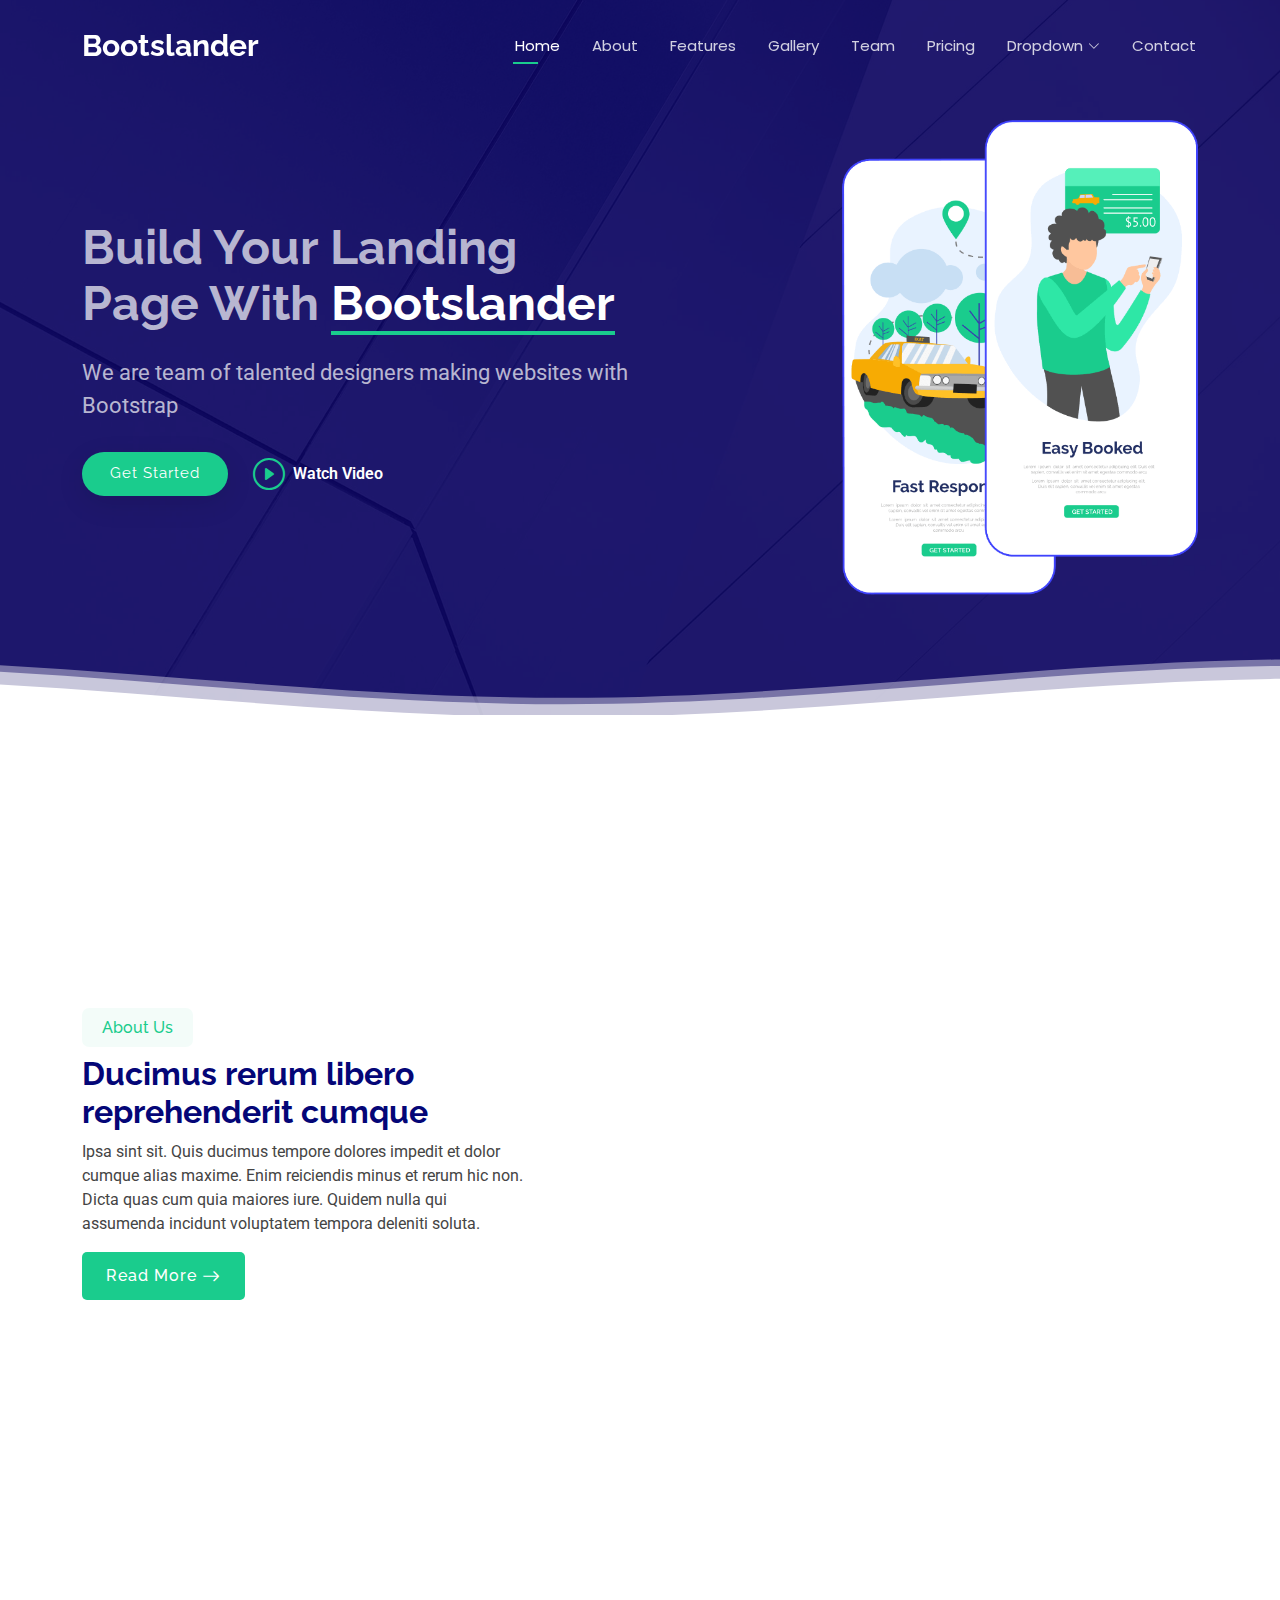
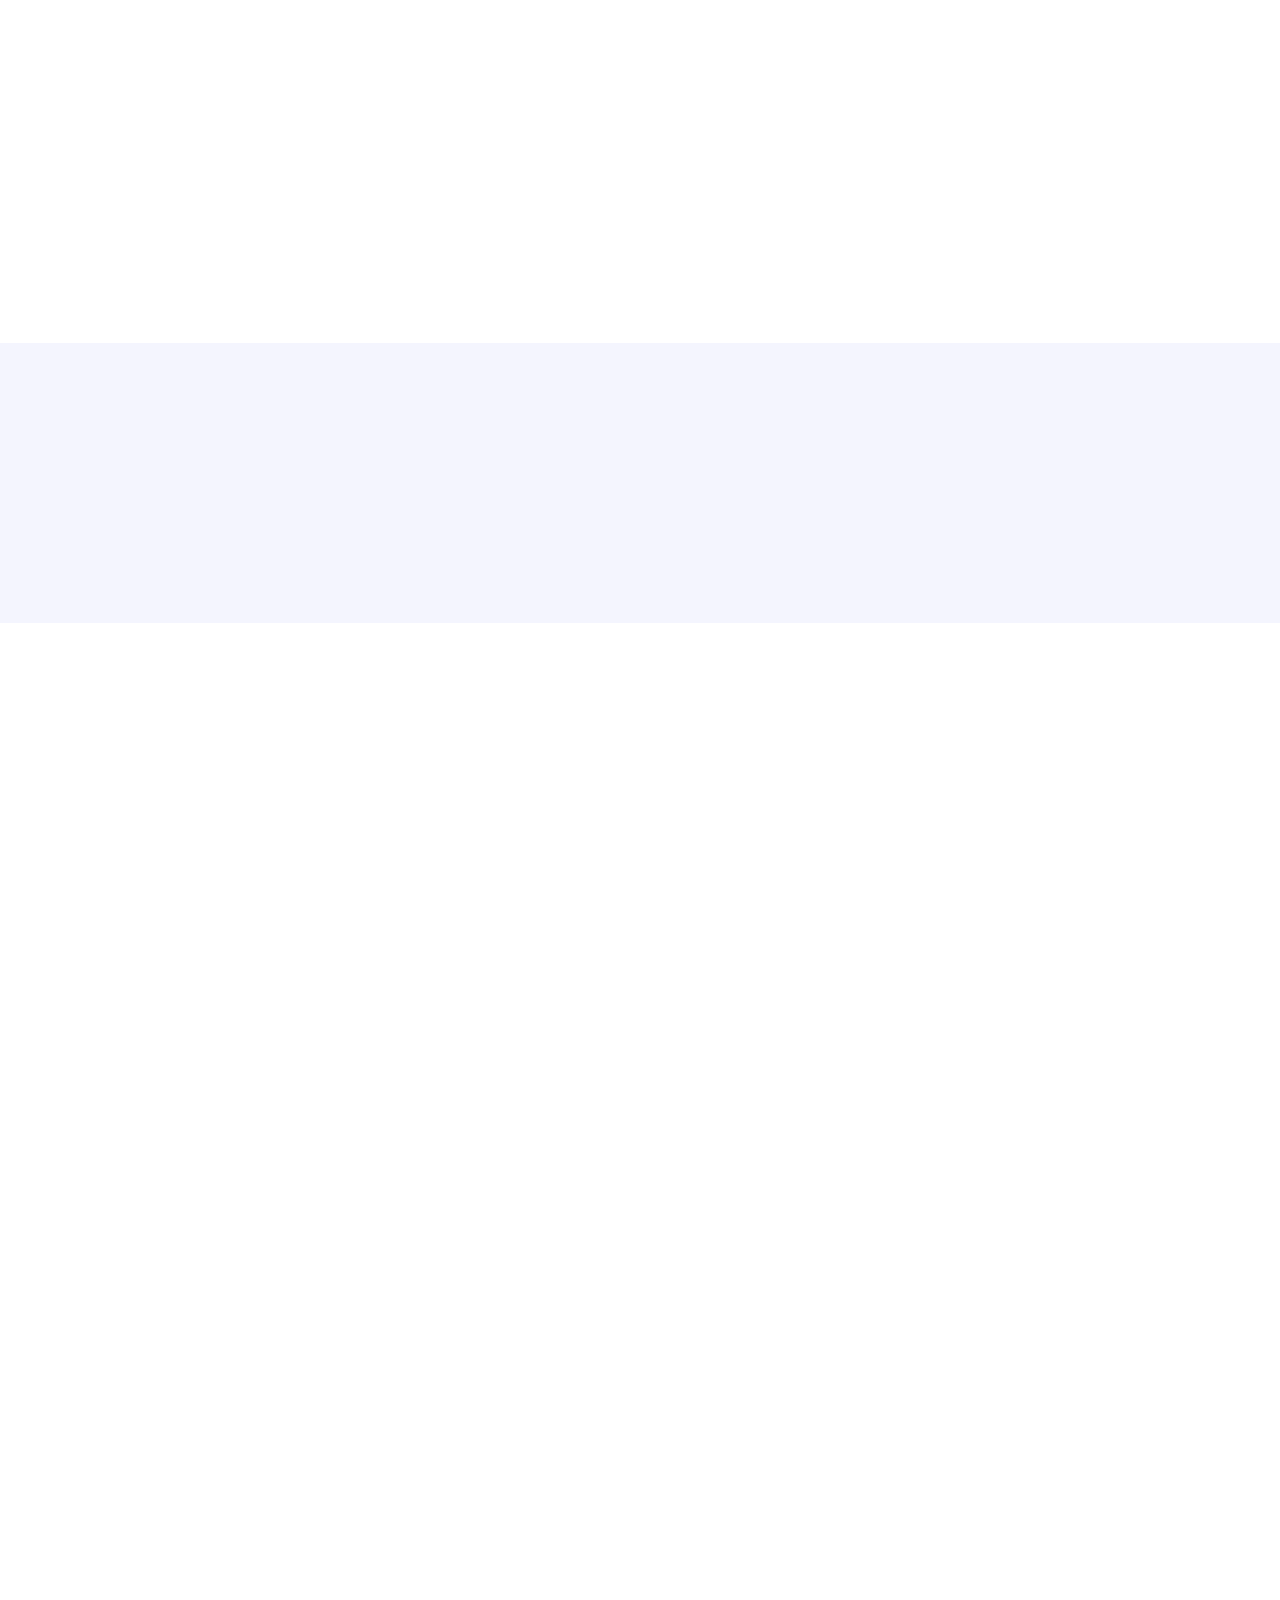
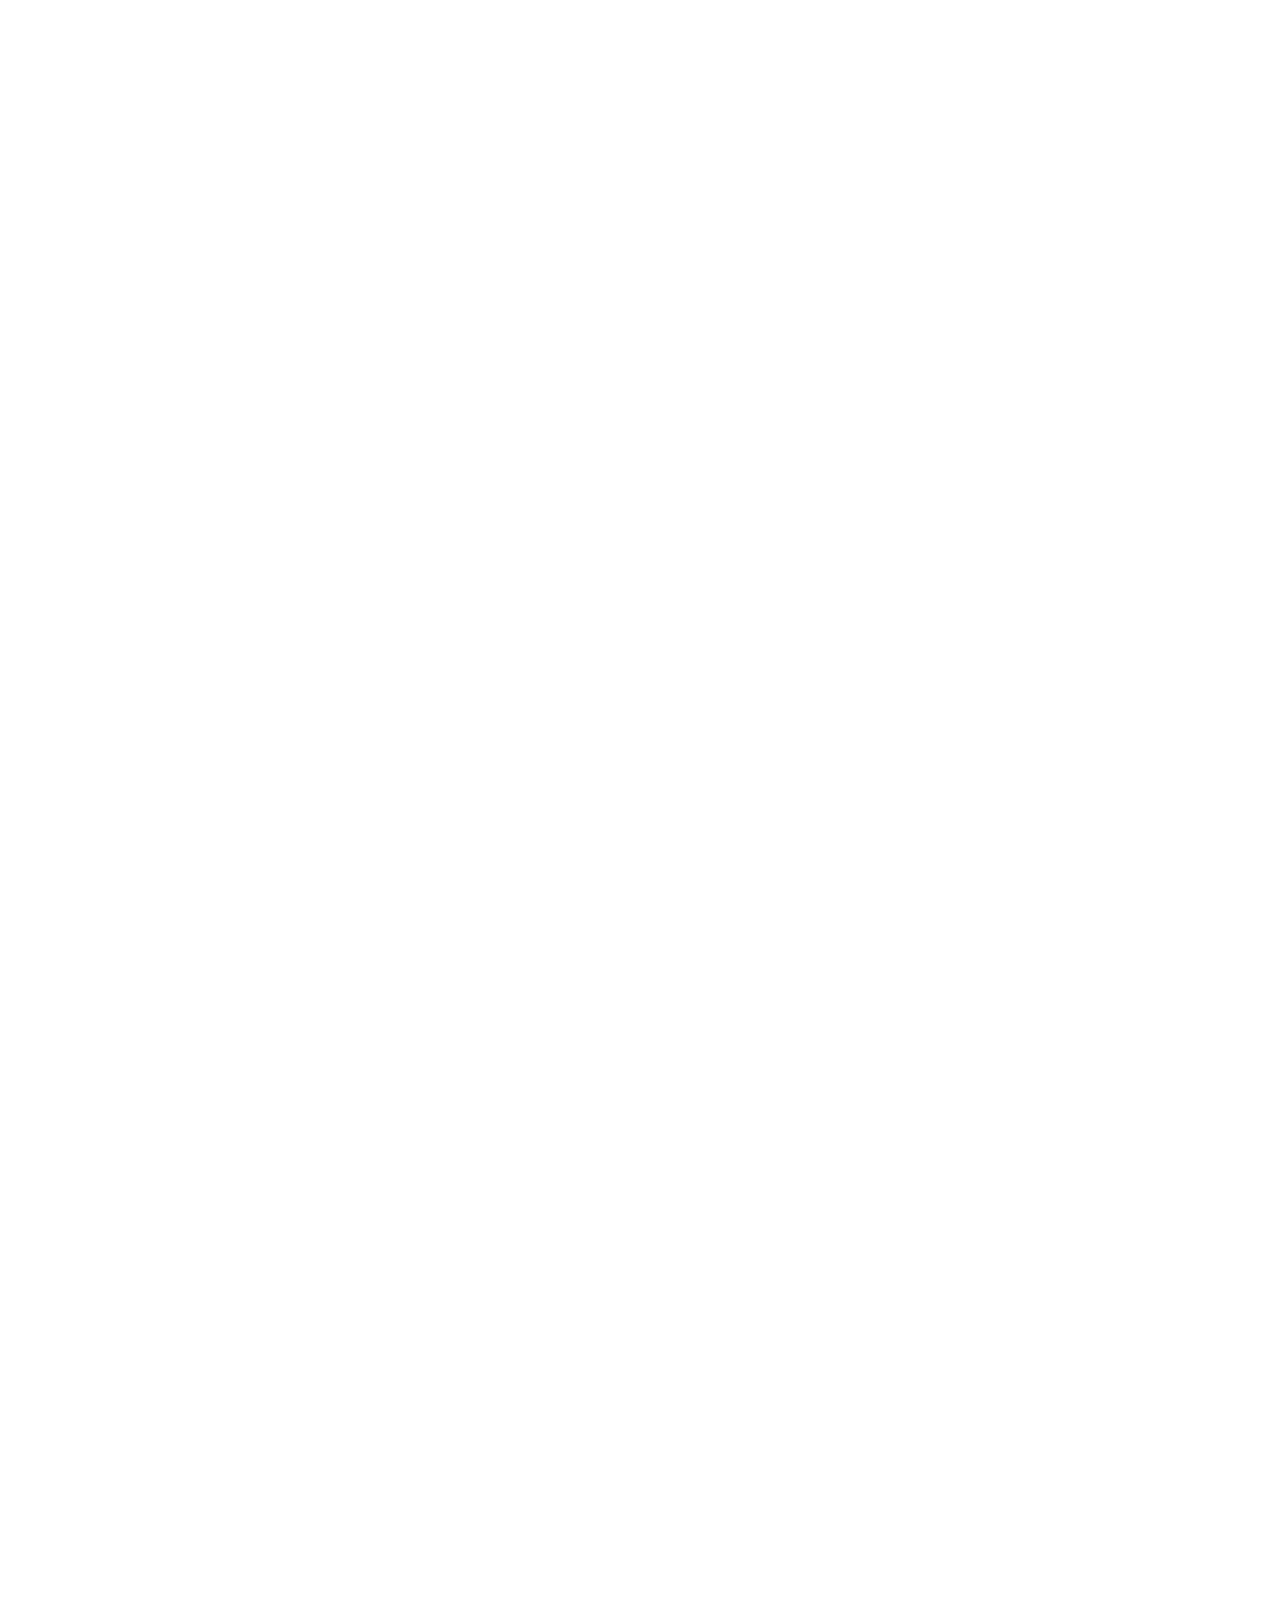
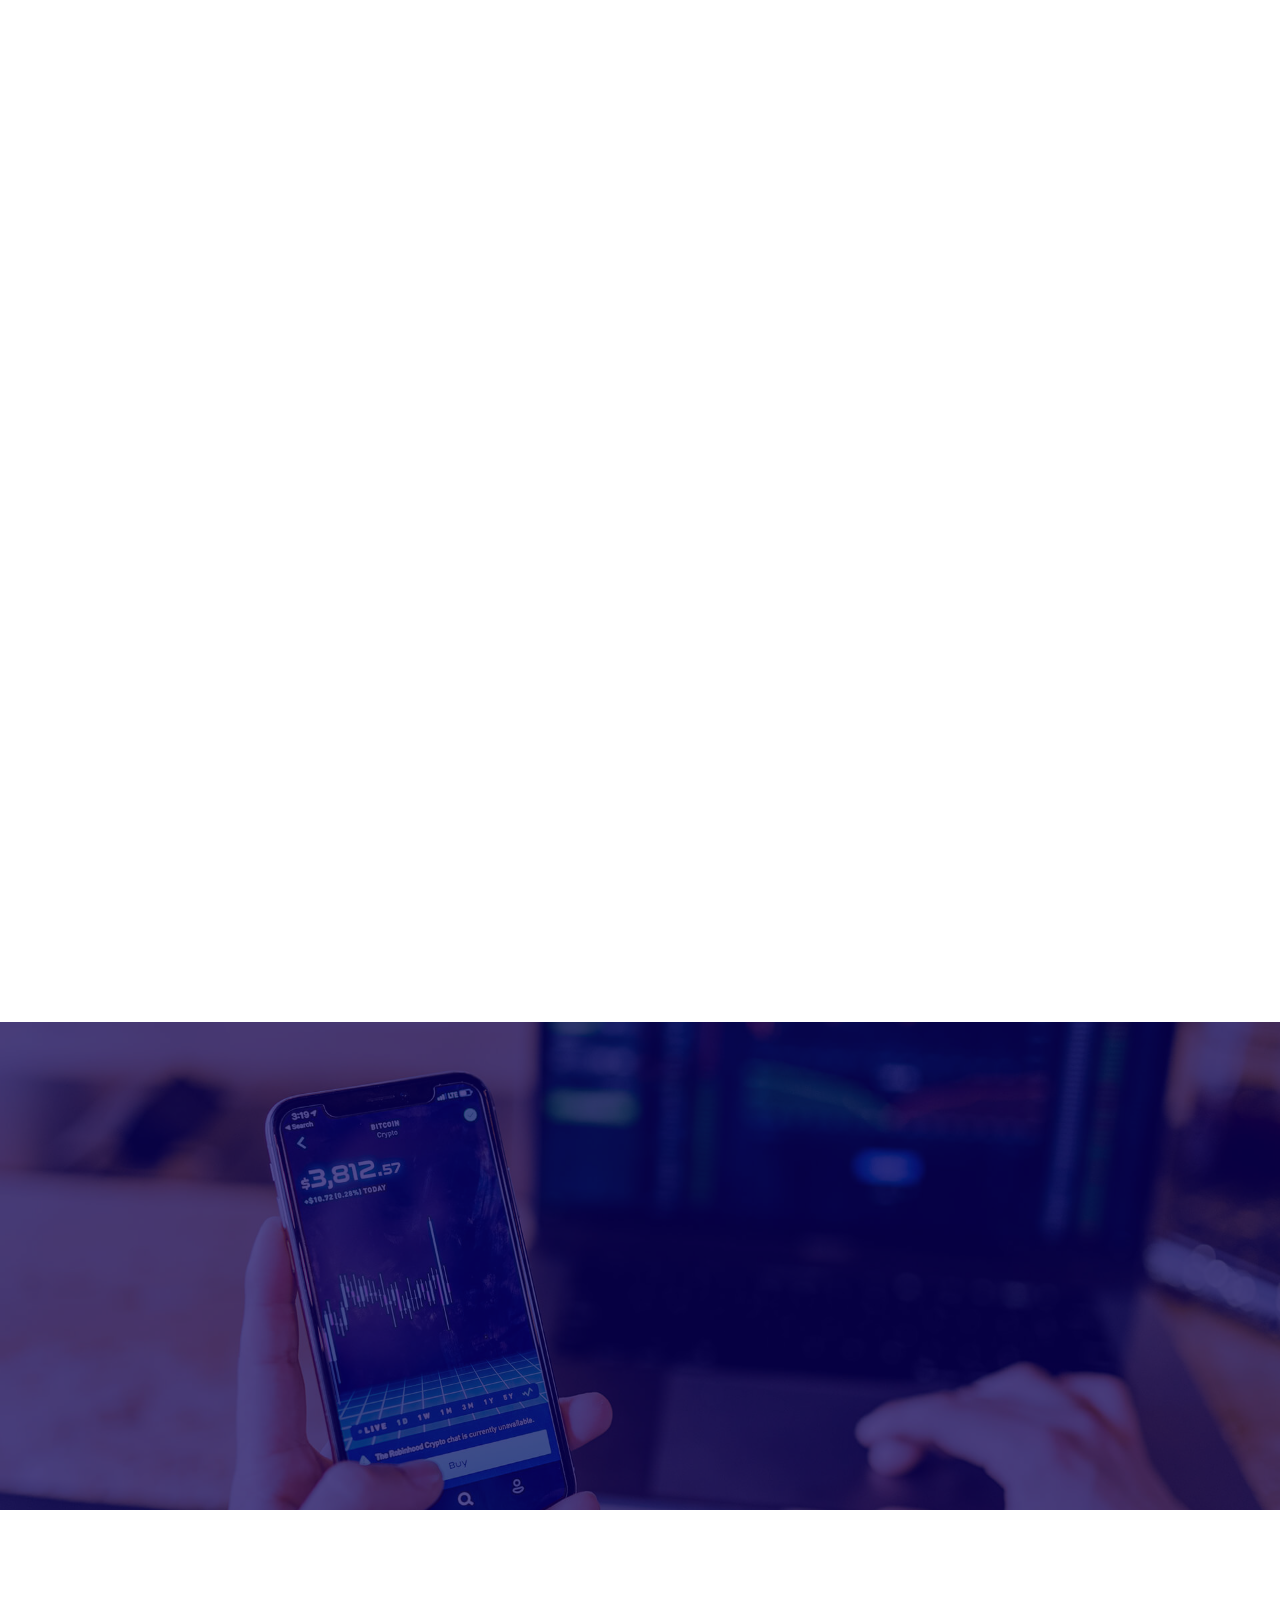
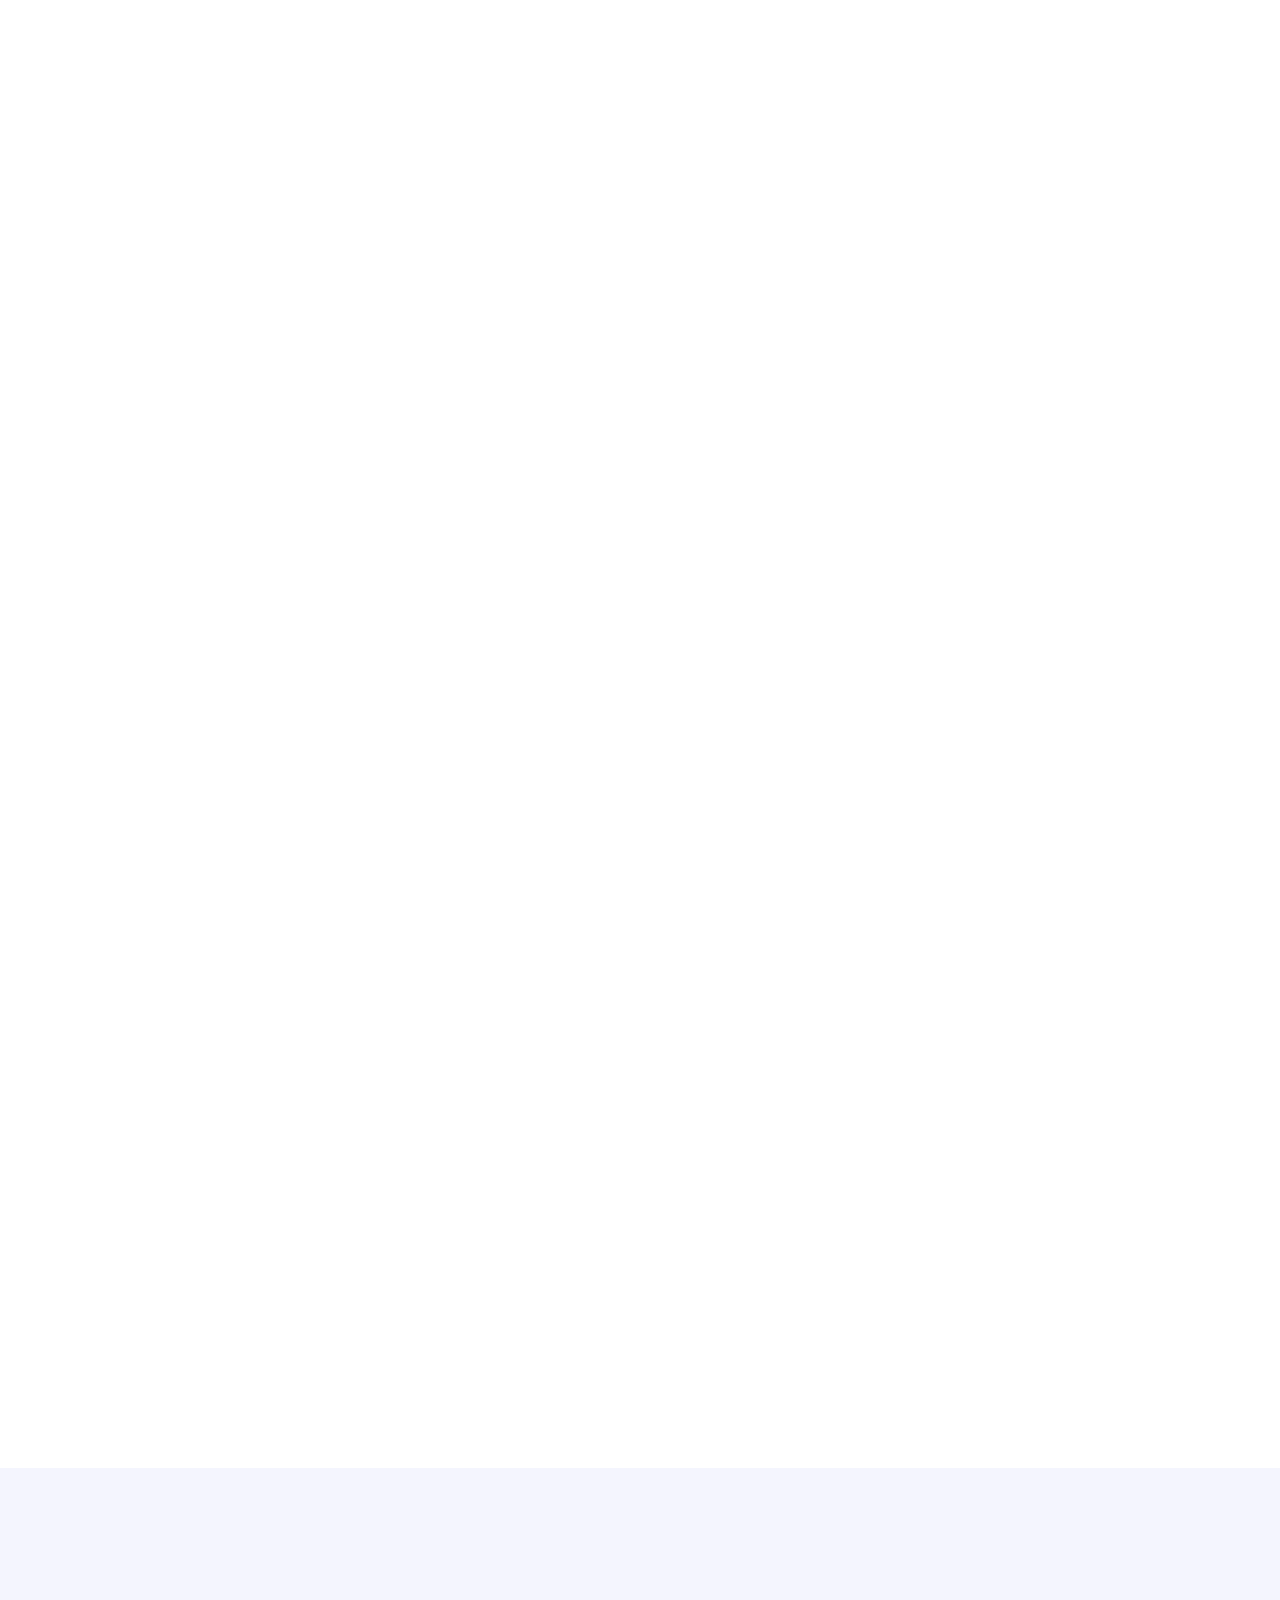
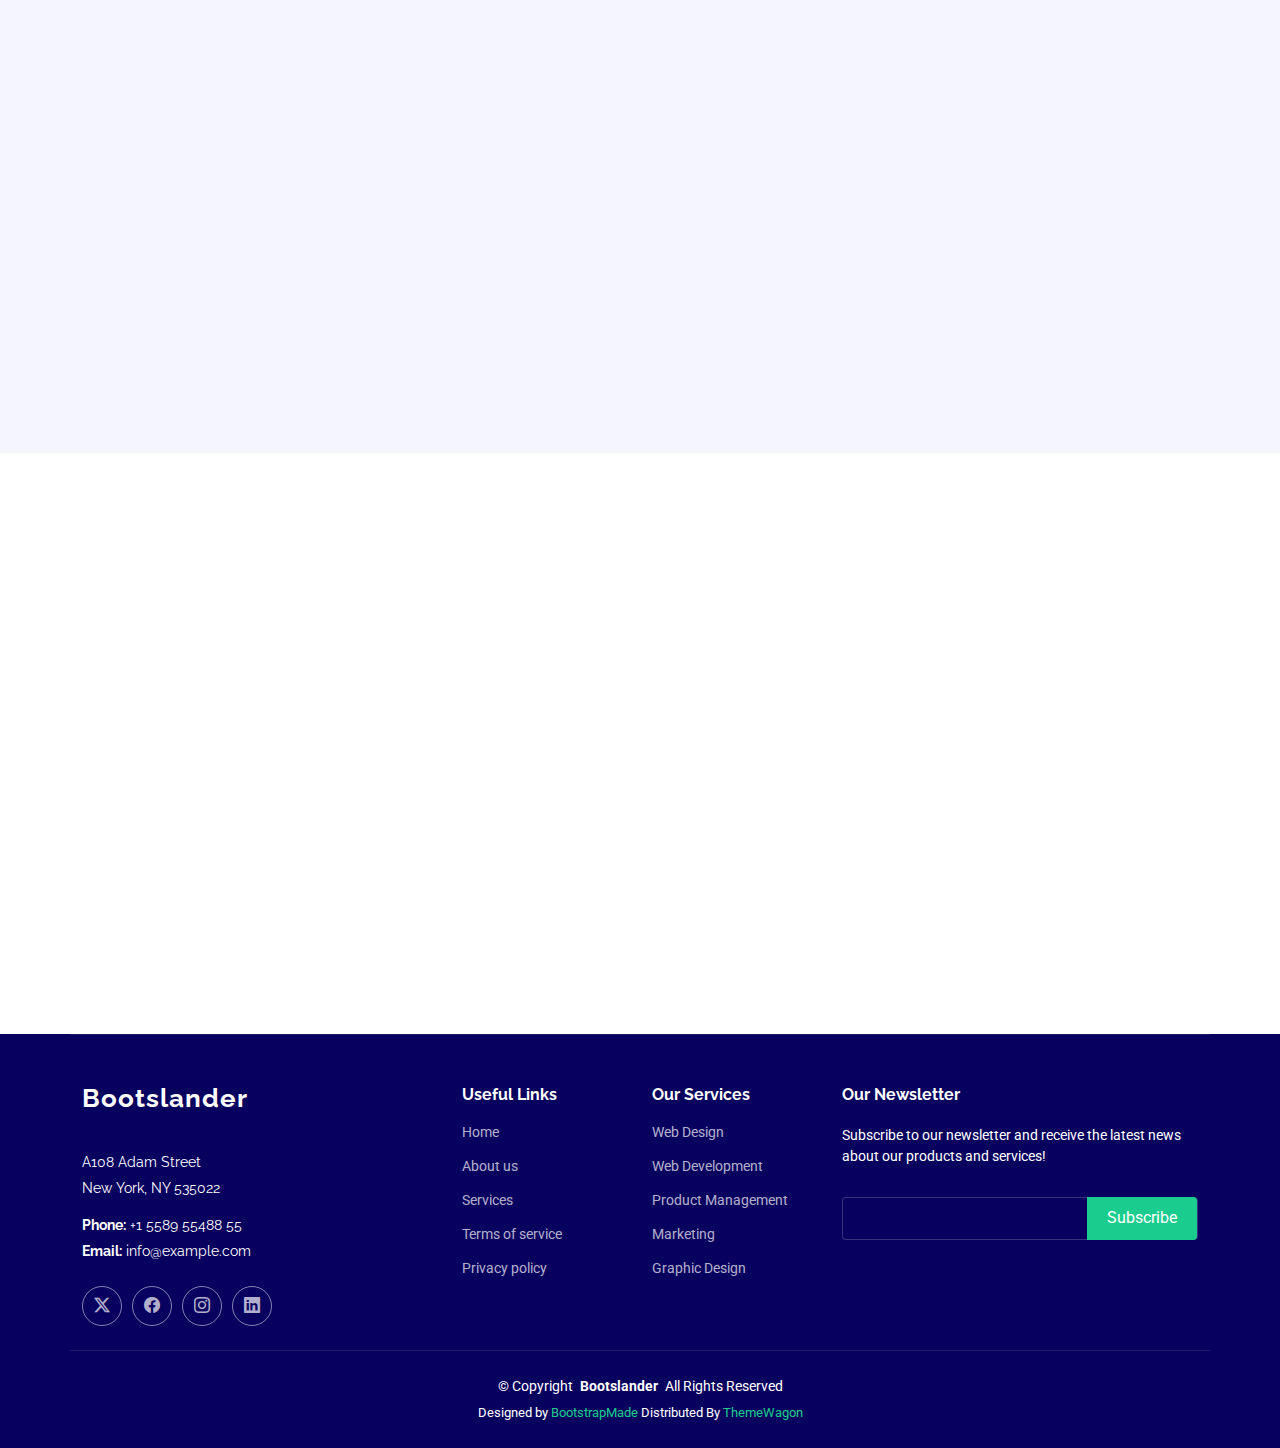
==== galeria.html @ 887a99be "lo que quierta" ====
<!DOCTYPE html>
<html lang="en">

<head>
  <meta charset="utf-8">
  <meta content="width=device-width, initial-scale=1.0" name="viewport">
  <title>Index - Bootslander Bootstrap Template</title>
  <meta name="description" content="">
  <meta name="keywords" content="">

  <!-- Favicons -->
  <link href="assets/img/favicon.png" rel="icon">
  <link href="assets/img/apple-touch-icon.png" rel="apple-touch-icon">

  <!-- Fonts -->
  <link href="https://fonts.googleapis.com" rel="preconnect">
  <link href="https://fonts.gstatic.com" rel="preconnect" crossorigin>
  <link href="https://fonts.googleapis.com/css2?family=Roboto:ital,wght@0,100;0,300;0,400;0,500;0,700;0,900;1,100;1,300;1,400;1,500;1,700;1,900&family=Poppins:ital,wght@0,100;0,200;0,300;0,400;0,500;0,600;0,700;0,800;0,900;1,100;1,200;1,300;1,400;1,500;1,600;1,700;1,800;1,900&family=Raleway:ital,wght@0,100;0,200;0,300;0,400;0,500;0,600;0,700;0,800;0,900;1,100;1,200;1,300;1,400;1,500;1,600;1,700;1,800;1,900&display=swap" rel="stylesheet">

  <!-- Vendor CSS Files -->
  <link href="assets/vendor/bootstrap/css/bootstrap.min.css" rel="stylesheet">
  <link href="assets/vendor/bootstrap-icons/bootstrap-icons.css" rel="stylesheet">
  <link href="assets/vendor/aos/aos.css" rel="stylesheet">
  <link href="assets/vendor/glightbox/css/glightbox.min.css" rel="stylesheet">
  <link href="assets/vendor/swiper/swiper-bundle.min.css" rel="stylesheet">

  <!-- Main CSS File -->
  <link href="assets/css/main.css" rel="stylesheet">

  <!-- =======================================================
  * Template Name: Bootslander
  * Template URL: https://bootstrapmade.com/bootslander-free-bootstrap-landing-page-template/
  * Updated: Aug 07 2024 with Bootstrap v5.3.3
  * Author: BootstrapMade.com
  * License: https://bootstrapmade.com/license/
  ======================================================== -->
</head>

<body class="index-page">

  <header id="header" class="header d-flex align-items-center fixed-top">
    <div class="container-fluid container-xl position-relative d-flex align-items-center justify-content-between">

      <a href="index.html" class="logo d-flex align-items-center">
        <!-- Uncomment the line below if you also wish to use an image logo -->
        <!-- <img src="assets/img/logo.png" alt=""> -->
        <h1 class="sitename">Bootslander</h1>
      </a>

      <nav id="navmenu" class="navmenu">
        <ul>
          <li><a href="#hero" class="active">Home</a></li>
          <li><a href="#about">About</a></li>
          <li><a href="#features">Features</a></li>
          <li><a href="#gallery">Gallery</a></li>
          <li><a href="#team">Team</a></li>
          <li><a href="#pricing">Pricing</a></li>
          <li class="dropdown"><a href="#"><span>Dropdown</span> <i class="bi bi-chevron-down toggle-dropdown"></i></a>
            <ul>
              <li><a href="#">Dropdown 1</a></li>
              <li class="dropdown"><a href="#"><span>Deep Dropdown</span> <i class="bi bi-chevron-down toggle-dropdown"></i></a>
                <ul>
                  <li><a href="#">Deep Dropdown 1</a></li>
                  <li><a href="#">Deep Dropdown 2</a></li>
                  <li><a href="#">Deep Dropdown 3</a></li>
                  <li><a href="#">Deep Dropdown 4</a></li>
                  <li><a href="#">Deep Dropdown 5</a></li>
                </ul>
              </li>
              <li><a href="#">Dropdown 2</a></li>
              <li><a href="#">Dropdown 3</a></li>
              <li><a href="#">Dropdown 4</a></li>
            </ul>
          </li>
          <li><a href="#contact">Contact</a></li>
        </ul>
        <i class="mobile-nav-toggle d-xl-none bi bi-list"></i>
      </nav>

    </div>
  </header>

  <main class="main">

    <!-- Hero Section -->
    <section id="hero" class="hero section dark-background">
      <img src="assets/img/hero-bg-2.jpg" alt="" class="hero-bg">

      <div class="container">
        <div class="row gy-4 justify-content-between">
          <div class="col-lg-4 order-lg-last hero-img" data-aos="zoom-out" data-aos-delay="100">
            <img src="assets/img/hero-img.png" class="img-fluid animated" alt="">
          </div>

          <div class="col-lg-6  d-flex flex-column justify-content-center" data-aos="fade-in">
            <h1>Build Your Landing Page With <span>Bootslander</span></h1>
            <p>We are team of talented designers making websites with Bootstrap</p>
            <div class="d-flex">
              <a href="#about" class="btn-get-started">Get Started</a>
              <a href="https://www.youtube.com/watch?v=Y7f98aduVJ8" class="glightbox btn-watch-video d-flex align-items-center"><i class="bi bi-play-circle"></i><span>Watch Video</span></a>
            </div>
          </div>

        </div>
      </div>

      <svg class="hero-waves" xmlns="http://www.w3.org/2000/svg" xmlns:xlink="http://www.w3.org/1999/xlink" viewBox="0 24 150 28 " preserveAspectRatio="none">
        <defs>
          <path id="wave-path" d="M-160 44c30 0 58-18 88-18s 58 18 88 18 58-18 88-18 58 18 88 18 v44h-352z"></path>
        </defs>
        <g class="wave1">
          <use xlink:href="#wave-path" x="50" y="3"></use>
        </g>
        <g class="wave2">
          <use xlink:href="#wave-path" x="50" y="0"></use>
        </g>
        <g class="wave3">
          <use xlink:href="#wave-path" x="50" y="9"></use>
        </g>
      </svg>

    </section><!-- /Hero Section -->

    <!-- About Section -->
    <section id="about" class="about section">

      <div class="container" data-aos="fade-up" data-aos-delay="100">
        <div class="row align-items-xl-center gy-5">

          <div class="col-xl-5 content">
            <h3>About Us</h3>
            <h2>Ducimus rerum libero reprehenderit cumque</h2>
            <p>Ipsa sint sit. Quis ducimus tempore dolores impedit et dolor cumque alias maxime. Enim reiciendis minus et rerum hic non. Dicta quas cum quia maiores iure. Quidem nulla qui assumenda incidunt voluptatem tempora deleniti soluta.</p>
            <a href="#" class="read-more"><span>Read More</span><i class="bi bi-arrow-right"></i></a>
          </div>

          <div class="col-xl-7">
            <div class="row gy-4 icon-boxes">

              <div class="col-md-6" data-aos="fade-up" data-aos-delay="200">
                <div class="icon-box">
                  <i class="bi bi-buildings"></i>
                  <h3>Eius provident</h3>
                  <p>Magni repellendus vel ullam hic officia accusantium ipsa dolor omnis dolor voluptatem</p>
                </div>
              </div> <!-- End Icon Box -->

              <div class="col-md-6" data-aos="fade-up" data-aos-delay="300">
                <div class="icon-box">
                  <i class="bi bi-clipboard-pulse"></i>
                  <h3>Rerum aperiam</h3>
                  <p>Autem saepe animi et aut aspernatur culpa facere. Rerum saepe rerum voluptates quia</p>
                </div>
              </div> <!-- End Icon Box -->

              <div class="col-md-6" data-aos="fade-up" data-aos-delay="400">
                <div class="icon-box">
                  <i class="bi bi-command"></i>
                  <h3>Veniam omnis</h3>
                  <p>Omnis perferendis molestias culpa sed. Recusandae quas possimus. Quod consequatur corrupti</p>
                </div>
              </div> <!-- End Icon Box -->

              <div class="col-md-6" data-aos="fade-up" data-aos-delay="500">
                <div class="icon-box">
                  <i class="bi bi-graph-up-arrow"></i>
                  <h3>Delares sapiente</h3>
                  <p>Sint et dolor voluptas minus possimus nostrum. Reiciendis commodi eligendi omnis quideme lorenda</p>
                </div>
              </div> <!-- End Icon Box -->

            </div>
          </div>

        </div>
      </div>

    </section><!-- /About Section -->

    <!-- Features Section -->
    <section id="features" class="features section">

      <div class="container">

        <div class="row gy-4">

          <div class="col-lg-3 col-md-4" data-aos="fade-up" data-aos-delay="100">
            <div class="features-item">
              <i class="bi bi-eye" style="color: #ffbb2c;"></i>
              <h3><a href="" class="stretched-link">Lorem Ipsum</a></h3>
            </div>
          </div><!-- End Feature Item -->

          <div class="col-lg-3 col-md-4" data-aos="fade-up" data-aos-delay="200">
            <div class="features-item">
              <i class="bi bi-infinity" style="color: #5578ff;"></i>
              <h3><a href="" class="stretched-link">Dolor Sitema</a></h3>
            </div>
          </div><!-- End Feature Item -->

          <div class="col-lg-3 col-md-4" data-aos="fade-up" data-aos-delay="300">
            <div class="features-item">
              <i class="bi bi-mortarboard" style="color: #e80368;"></i>
              <h3><a href="" class="stretched-link">Sed perspiciatis</a></h3>
            </div>
          </div><!-- End Feature Item -->

          <div class="col-lg-3 col-md-4" data-aos="fade-up" data-aos-delay="400">
            <div class="features-item">
              <i class="bi bi-nut" style="color: #e361ff;"></i>
              <h3><a href="" class="stretched-link">Magni Dolores</a></h3>
            </div>
          </div><!-- End Feature Item -->

          <div class="col-lg-3 col-md-4" data-aos="fade-up" data-aos-delay="500">
            <div class="features-item">
              <i class="bi bi-shuffle" style="color: #47aeff;"></i>
              <h3><a href="" class="stretched-link">Nemo Enim</a></h3>
            </div>
          </div><!-- End Feature Item -->

          <div class="col-lg-3 col-md-4" data-aos="fade-up" data-aos-delay="600">
            <div class="features-item">
              <i class="bi bi-star" style="color: #ffa76e;"></i>
              <h3><a href="" class="stretched-link">Eiusmod Tempor</a></h3>
            </div>
          </div><!-- End Feature Item -->

          <div class="col-lg-3 col-md-4" data-aos="fade-up" data-aos-delay="700">
            <div class="features-item">
              <i class="bi bi-x-diamond" style="color: #11dbcf;"></i>
              <h3><a href="" class="stretched-link">Midela Teren</a></h3>
            </div>
          </div><!-- End Feature Item -->

          <div class="col-lg-3 col-md-4" data-aos="fade-up" data-aos-delay="800">
            <div class="features-item">
              <i class="bi bi-camera-video" style="color: #4233ff;"></i>
              <h3><a href="" class="stretched-link">Pira Neve</a></h3>
            </div>
          </div><!-- End Feature Item -->

          <div class="col-lg-3 col-md-4" data-aos="fade-up" data-aos-delay="900">
            <div class="features-item">
              <i class="bi bi-command" style="color: #b2904f;"></i>
              <h3><a href="" class="stretched-link">Dirada Pack</a></h3>
            </div>
          </div><!-- End Feature Item -->

          <div class="col-lg-3 col-md-4" data-aos="fade-up" data-aos-delay="1000">
            <div class="features-item">
              <i class="bi bi-dribbble" style="color: #b20969;"></i>
              <h3><a href="" class="stretched-link">Moton Ideal</a></h3>
            </div>
          </div><!-- End Feature Item -->

          <div class="col-lg-3 col-md-4" data-aos="fade-up" data-aos-delay="1100">
            <div class="features-item">
              <i class="bi bi-activity" style="color: #ff5828;"></i>
              <h3><a href="" class="stretched-link">Verdo Park</a></h3>
            </div>
          </div><!-- End Feature Item -->

          <div class="col-lg-3 col-md-4" data-aos="fade-up" data-aos-delay="1200">
            <div class="features-item">
              <i class="bi bi-brightness-high" style="color: #29cc61;"></i>
              <h3><a href="" class="stretched-link">Flavor Nivelanda</a></h3>
            </div>
          </div><!-- End Feature Item -->

        </div>

      </div>

    </section><!-- /Features Section -->

    <!-- Stats Section -->
    <section id="stats" class="stats section light-background">

      <div class="container" data-aos="fade-up" data-aos-delay="100">

        <div class="row gy-4">

          <div class="col-lg-3 col-md-6 d-flex flex-column align-items-center">
            <i class="bi bi-emoji-smile"></i>
            <div class="stats-item">
              <span data-purecounter-start="0" data-purecounter-end="232" data-purecounter-duration="1" class="purecounter"></span>
              <p>Happy Clients</p>
            </div>
          </div><!-- End Stats Item -->

          <div class="col-lg-3 col-md-6 d-flex flex-column align-items-center">
            <i class="bi bi-journal-richtext"></i>
            <div class="stats-item">
              <span data-purecounter-start="0" data-purecounter-end="521" data-purecounter-duration="1" class="purecounter"></span>
              <p>Projects</p>
            </div>
          </div><!-- End Stats Item -->

          <div class="col-lg-3 col-md-6 d-flex flex-column align-items-center">
            <i class="bi bi-headset"></i>
            <div class="stats-item">
              <span data-purecounter-start="0" data-purecounter-end="1463" data-purecounter-duration="1" class="purecounter"></span>
              <p>Hours Of Support</p>
            </div>
          </div><!-- End Stats Item -->

          <div class="col-lg-3 col-md-6 d-flex flex-column align-items-center">
            <i class="bi bi-people"></i>
            <div class="stats-item">
              <span data-purecounter-start="0" data-purecounter-end="15" data-purecounter-duration="1" class="purecounter"></span>
              <p>Hard Workers</p>
            </div>
          </div><!-- End Stats Item -->

        </div>

      </div>

    </section><!-- /Stats Section -->

    <!-- Details Section -->
    <section id="details" class="details section">

      <!-- Section Title -->
      <div class="container section-title" data-aos="fade-up">
        <h2>Details</h2>
        <div><span>Check Our</span> <span class="description-title">Details</span></div>
      </div><!-- End Section Title -->

      <div class="container">

        <div class="row gy-4 align-items-center features-item">
          <div class="col-md-5 d-flex align-items-center" data-aos="zoom-out" data-aos-delay="100">
            <img src="assets/img/details-1.png" class="img-fluid" alt="">
          </div>
          <div class="col-md-7" data-aos="fade-up" data-aos-delay="100">
            <h3>Voluptatem dignissimos provident quasi corporis voluptates sit assumenda.</h3>
            <p class="fst-italic">
              Lorem ipsum dolor sit amet, consectetur adipiscing elit, sed do eiusmod tempor incididunt ut labore et dolore
              magna aliqua.
            </p>
            <ul>
              <li><i class="bi bi-check"></i><span> Ullamco laboris nisi ut aliquip ex ea commodo consequat.</span></li>
              <li><i class="bi bi-check"></i> <span>Duis aute irure dolor in reprehenderit in voluptate velit.</span></li>
              <li><i class="bi bi-check"></i> <span>Ullam est qui quos consequatur eos accusamus.</span></li>
            </ul>
          </div>
        </div><!-- Features Item -->

        <div class="row gy-4 align-items-center features-item">
          <div class="col-md-5 order-1 order-md-2 d-flex align-items-center" data-aos="zoom-out" data-aos-delay="200">
            <img src="assets/img/details-2.png" class="img-fluid" alt="">
          </div>
          <div class="col-md-7 order-2 order-md-1" data-aos="fade-up" data-aos-delay="200">
            <h3>Corporis temporibus maiores provident</h3>
            <p class="fst-italic">
              Lorem ipsum dolor sit amet, consectetur adipiscing elit, sed do eiusmod tempor incididunt ut labore et dolore
              magna aliqua.
            </p>
            <p>
              Ullamco laboris nisi ut aliquip ex ea commodo consequat. Duis aute irure dolor in reprehenderit in voluptate
              velit esse cillum dolore eu fugiat nulla pariatur. Excepteur sint occaecat cupidatat non proident, sunt in
              culpa qui officia deserunt mollit anim id est laborum
            </p>
          </div>
        </div><!-- Features Item -->

        <div class="row gy-4 align-items-center features-item">
          <div class="col-md-5 d-flex align-items-center" data-aos="zoom-out">
            <img src="assets/img/details-3.png" class="img-fluid" alt="">
          </div>
          <div class="col-md-7" data-aos="fade-up">
            <h3>Sunt consequatur ad ut est nulla consectetur reiciendis animi voluptas</h3>
            <p>Cupiditate placeat cupiditate placeat est ipsam culpa. Delectus quia minima quod. Sunt saepe odit aut quia voluptatem hic voluptas dolor doloremque.</p>
            <ul>
              <li><i class="bi bi-check"></i> <span>Ullamco laboris nisi ut aliquip ex ea commodo consequat.</span></li>
              <li><i class="bi bi-check"></i><span> Duis aute irure dolor in reprehenderit in voluptate velit.</span></li>
              <li><i class="bi bi-check"></i> <span>Facilis ut et voluptatem aperiam. Autem soluta ad fugiat</span>.</li>
            </ul>
          </div>
        </div><!-- Features Item -->

        <div class="row gy-4 align-items-center features-item">
          <div class="col-md-5 order-1 order-md-2 d-flex align-items-center" data-aos="zoom-out">
            <img src="assets/img/details-4.png" class="img-fluid" alt="">
          </div>
          <div class="col-md-7 order-2 order-md-1" data-aos="fade-up">
            <h3>Quas et necessitatibus eaque impedit ipsum animi consequatur incidunt in</h3>
            <p class="fst-italic">
              Lorem ipsum dolor sit amet, consectetur adipiscing elit, sed do eiusmod tempor incididunt ut labore et dolore
              magna aliqua.
            </p>
            <p>
              Ullamco laboris nisi ut aliquip ex ea commodo consequat. Duis aute irure dolor in reprehenderit in voluptate
              velit esse cillum dolore eu fugiat nulla pariatur. Excepteur sint occaecat cupidatat non proident, sunt in
              culpa qui officia deserunt mollit anim id est laborum
            </p>
          </div>
        </div><!-- Features Item -->

      </div>

    </section><!-- /Details Section -->

    <!-- Gallery Section -->
    <section id="gallery" class="gallery section">

      <!-- Section Title -->
      <div class="container section-title" data-aos="fade-up">
        <h2>Gallery</h2>
        <div><span>Check Our</span> <span class="description-title">Gallery</span></div>
      </div><!-- End Section Title -->

      <div class="container" data-aos="fade-up" data-aos-delay="100">

        <div class="row g-0">

          <div class="col-lg-3 col-md-4">
            <div class="gallery-item">
              <a href="assets/img/gallery/gallery-1.jpg" class="glightbox" data-gallery="images-gallery">
                <img src="assets/img/gallery/gallery-1.jpg" alt="" class="img-fluid">
              </a>
            </div>
          </div><!-- End Gallery Item -->

          <div class="col-lg-3 col-md-4">
            <div class="gallery-item">
              <a href="assets/img/gallery/gallery-2.jpg" class="glightbox" data-gallery="images-gallery">
                <img src="assets/img/gallery/gallery-2.jpg" alt="" class="img-fluid">
              </a>
            </div>
          </div><!-- End Gallery Item -->

          <div class="col-lg-3 col-md-4">
            <div class="gallery-item">
              <a href="assets/img/gallery/gallery-3.jpg" class="glightbox" data-gallery="images-gallery">
                <img src="assets/img/gallery/gallery-3.jpg" alt="" class="img-fluid">
              </a>
            </div>
          </div><!-- End Gallery Item -->

          <div class="col-lg-3 col-md-4">
            <div class="gallery-item">
              <a href="assets/img/gallery/gallery-4.jpg" class="glightbox" data-gallery="images-gallery">
                <img src="assets/img/gallery/gallery-4.jpg" alt="" class="img-fluid">
              </a>
            </div>
          </div><!-- End Gallery Item -->

          <div class="col-lg-3 col-md-4">
            <div class="gallery-item">
              <a href="assets/img/gallery/gallery-5.jpg" class="glightbox" data-gallery="images-gallery">
                <img src="assets/img/gallery/gallery-5.jpg" alt="" class="img-fluid">
              </a>
            </div>
          </div><!-- End Gallery Item -->

          <div class="col-lg-3 col-md-4">
            <div class="gallery-item">
              <a href="assets/img/gallery/gallery-6.jpg" class="glightbox" data-gallery="images-gallery">
                <img src="assets/img/gallery/gallery-6.jpg" alt="" class="img-fluid">
              </a>
            </div>
          </div><!-- End Gallery Item -->

          <div class="col-lg-3 col-md-4">
            <div class="gallery-item">
              <a href="assets/img/gallery/gallery-7.jpg" class="glightbox" data-gallery="images-gallery">
                <img src="assets/img/gallery/gallery-7.jpg" alt="" class="img-fluid">
              </a>
            </div>
          </div><!-- End Gallery Item -->

          <div class="col-lg-3 col-md-4">
            <div class="gallery-item">
              <a href="assets/img/gallery/gallery-8.jpg" class="glightbox" data-gallery="images-gallery">
                <img src="assets/img/gallery/gallery-8.jpg" alt="" class="img-fluid">
              </a>
            </div>
          </div><!-- End Gallery Item -->

        </div>

      </div>

    </section><!-- /Gallery Section -->

    <!-- Testimonials Section -->
    <section id="testimonials" class="testimonials section dark-background">

      <img src="assets/img/testimonials-bg.jpg" class="testimonials-bg" alt="">

      <div class="container" data-aos="fade-up" data-aos-delay="100">

        <div class="swiper init-swiper">
          <script type="application/json" class="swiper-config">
            {
              "loop": true,
              "speed": 600,
              "autoplay": {
                "delay": 5000
              },
              "slidesPerView": "auto",
              "pagination": {
                "el": ".swiper-pagination",
                "type": "bullets",
                "clickable": true
              }
            }
          </script>
          <div class="swiper-wrapper">

            <div class="swiper-slide">
              <div class="testimonial-item">
                <img src="assets/img/testimonials/testimonials-1.jpg" class="testimonial-img" alt="">
                <h3>Saul Goodman</h3>
                <h4>Ceo &amp; Founder</h4>
                <div class="stars">
                  <i class="bi bi-star-fill"></i><i class="bi bi-star-fill"></i><i class="bi bi-star-fill"></i><i class="bi bi-star-fill"></i><i class="bi bi-star-fill"></i>
                </div>
                <p>
                  <i class="bi bi-quote quote-icon-left"></i>
                  <span>Proin iaculis purus consequat sem cure digni ssim donec porttitora entum suscipit rhoncus. Accusantium quam, ultricies eget id, aliquam eget nibh et. Maecen aliquam, risus at semper.</span>
                  <i class="bi bi-quote quote-icon-right"></i>
                </p>
              </div>
            </div><!-- End testimonial item -->

            <div class="swiper-slide">
              <div class="testimonial-item">
                <img src="assets/img/testimonials/testimonials-2.jpg" class="testimonial-img" alt="">
                <h3>Sara Wilsson</h3>
                <h4>Designer</h4>
                <div class="stars">
                  <i class="bi bi-star-fill"></i><i class="bi bi-star-fill"></i><i class="bi bi-star-fill"></i><i class="bi bi-star-fill"></i><i class="bi bi-star-fill"></i>
                </div>
                <p>
                  <i class="bi bi-quote quote-icon-left"></i>
                  <span>Export tempor illum tamen malis malis eram quae irure esse labore quem cillum quid cillum eram malis quorum velit fore eram velit sunt aliqua noster fugiat irure amet legam anim culpa.</span>
                  <i class="bi bi-quote quote-icon-right"></i>
                </p>
              </div>
            </div><!-- End testimonial item -->

            <div class="swiper-slide">
              <div class="testimonial-item">
                <img src="assets/img/testimonials/testimonials-3.jpg" class="testimonial-img" alt="">
                <h3>Jena Karlis</h3>
                <h4>Store Owner</h4>
                <div class="stars">
                  <i class="bi bi-star-fill"></i><i class="bi bi-star-fill"></i><i class="bi bi-star-fill"></i><i class="bi bi-star-fill"></i><i class="bi bi-star-fill"></i>
                </div>
                <p>
                  <i class="bi bi-quote quote-icon-left"></i>
                  <span>Enim nisi quem export duis labore cillum quae magna enim sint quorum nulla quem veniam duis minim tempor labore quem eram duis noster aute amet eram fore quis sint minim.</span>
                  <i class="bi bi-quote quote-icon-right"></i>
                </p>
              </div>
            </div><!-- End testimonial item -->

            <div class="swiper-slide">
              <div class="testimonial-item">
                <img src="assets/img/testimonials/testimonials-4.jpg" class="testimonial-img" alt="">
                <h3>Matt Brandon</h3>
                <h4>Freelancer</h4>
                <div class="stars">
                  <i class="bi bi-star-fill"></i><i class="bi bi-star-fill"></i><i class="bi bi-star-fill"></i><i class="bi bi-star-fill"></i><i class="bi bi-star-fill"></i>
                </div>
                <p>
                  <i class="bi bi-quote quote-icon-left"></i>
                  <span>Fugiat enim eram quae cillum dolore dolor amet nulla culpa multos export minim fugiat minim velit minim dolor enim duis veniam ipsum anim magna sunt elit fore quem dolore labore illum veniam.</span>
                  <i class="bi bi-quote quote-icon-right"></i>
                </p>
              </div>
            </div><!-- End testimonial item -->

            <div class="swiper-slide">
              <div class="testimonial-item">
                <img src="assets/img/testimonials/testimonials-5.jpg" class="testimonial-img" alt="">
                <h3>John Larson</h3>
                <h4>Entrepreneur</h4>
                <div class="stars">
                  <i class="bi bi-star-fill"></i><i class="bi bi-star-fill"></i><i class="bi bi-star-fill"></i><i class="bi bi-star-fill"></i><i class="bi bi-star-fill"></i>
                </div>
                <p>
                  <i class="bi bi-quote quote-icon-left"></i>
                  <span>Quis quorum aliqua sint quem legam fore sunt eram irure aliqua veniam tempor noster veniam enim culpa labore duis sunt culpa nulla illum cillum fugiat legam esse veniam culpa fore nisi cillum quid.</span>
                  <i class="bi bi-quote quote-icon-right"></i>
                </p>
              </div>
            </div><!-- End testimonial item -->

          </div>
          <div class="swiper-pagination"></div>
        </div>

      </div>

    </section><!-- /Testimonials Section -->

    <!-- Team Section -->
    <section id="team" class="team section">

      <!-- Section Title -->
      <div class="container section-title" data-aos="fade-up">
        <h2>Team</h2>
        <div><span>Check Our</span> <span class="description-title">Team</span></div>
      </div><!-- End Section Title -->

      <div class="container">

        <div class="row gy-5">

          <div class="col-lg-4 col-md-6" data-aos="fade-up" data-aos-delay="100">
            <div class="member">
              <div class="pic"><img src="assets/img/team/team-1.jpg" class="img-fluid" alt=""></div>
              <div class="member-info">
                <h4>Walter White</h4>
                <span>Chief Executive Officer</span>
                <div class="social">
                  <a href=""><i class="bi bi-twitter-x"></i></a>
                  <a href=""><i class="bi bi-facebook"></i></a>
                  <a href=""><i class="bi bi-instagram"></i></a>
                  <a href=""><i class="bi bi-linkedin"></i></a>
                </div>
              </div>
            </div>
          </div><!-- End Team Member -->

          <div class="col-lg-4 col-md-6" data-aos="fade-up" data-aos-delay="200">
            <div class="member">
              <div class="pic"><img src="assets/img/team/team-2.jpg" class="img-fluid" alt=""></div>
              <div class="member-info">
                <h4>Sarah Jhonson</h4>
                <span>Product Manager</span>
                <div class="social">
                  <a href=""><i class="bi bi-twitter-x"></i></a>
                  <a href=""><i class="bi bi-facebook"></i></a>
                  <a href=""><i class="bi bi-instagram"></i></a>
                  <a href=""><i class="bi bi-linkedin"></i></a>
                </div>
              </div>
            </div>
          </div><!-- End Team Member -->

          <div class="col-lg-4 col-md-6" data-aos="fade-up" data-aos-delay="300">
            <div class="member">
              <div class="pic"><img src="assets/img/team/team-3.jpg" class="img-fluid" alt=""></div>
              <div class="member-info">
                <h4>William Anderson</h4>
                <span>CTO</span>
                <div class="social">
                  <a href=""><i class="bi bi-twitter-x"></i></a>
                  <a href=""><i class="bi bi-facebook"></i></a>
                  <a href=""><i class="bi bi-instagram"></i></a>
                  <a href=""><i class="bi bi-linkedin"></i></a>
                </div>
              </div>
            </div>
          </div><!-- End Team Member -->

        </div>

      </div>

    </section><!-- /Team Section -->

    <!-- Pricing Section -->
    <section id="pricing" class="pricing section">

      <!-- Section Title -->
      <div class="container section-title" data-aos="fade-up">
        <h2>Pricing</h2>
        <div><span>Check Our</span> <span class="description-title">Pricing</span></div>
      </div><!-- End Section Title -->

      <div class="container">

        <div class="row gy-4">

          <div class="col-lg-4" data-aos="zoom-in" data-aos-delay="100">
            <div class="pricing-item">
              <h3>Free Plan</h3>
              <p class="description">Ullam mollitia quasi nobis soluta in voluptatum et sint palora dex strater</p>
              <h4><sup>$</sup>0<span> / month</span></h4>
              <a href="#" class="cta-btn">Start a free trial</a>
              <p class="text-center small">No credit card required</p>
              <ul>
                <li><i class="bi bi-check"></i> <span>Quam adipiscing vitae proin</span></li>
                <li><i class="bi bi-check"></i> <span>Nec feugiat nisl pretium</span></li>
                <li><i class="bi bi-check"></i> <span>Nulla at volutpat diam uteera</span></li>
                <li class="na"><i class="bi bi-x"></i> <span>Pharetra massa massa ultricies</span></li>
                <li class="na"><i class="bi bi-x"></i> <span>Massa ultricies mi quis hendrerit</span></li>
                <li class="na"><i class="bi bi-x"></i> <span>Voluptate id voluptas qui sed aperiam rerum</span></li>
                <li class="na"><i class="bi bi-x"></i> <span>Iure nihil dolores recusandae odit voluptatibus</span></li>
              </ul>
            </div>
          </div><!-- End Pricing Item -->

          <div class="col-lg-4" data-aos="zoom-in" data-aos-delay="200">
            <div class="pricing-item featured">
              <p class="popular">Popular</p>
              <h3>Business Plan</h3>
              <p class="description">Ullam mollitia quasi nobis soluta in voluptatum et sint palora dex strater</p>
              <h4><sup>$</sup>29<span> / month</span></h4>
              <a href="#" class="cta-btn">Start a free trial</a>
              <p class="text-center small">No credit card required</p>
              <ul>
                <li><i class="bi bi-check"></i> <span>Quam adipiscing vitae proin</span></li>
                <li><i class="bi bi-check"></i> <span>Nec feugiat nisl pretium</span></li>
                <li><i class="bi bi-check"></i> <span>Nulla at volutpat diam uteera</span></li>
                <li><i class="bi bi-check"></i> <span>Pharetra massa massa ultricies</span></li>
                <li><i class="bi bi-check"></i> <span>Massa ultricies mi quis hendrerit</span></li>
                <li><i class="bi bi-check"></i> <span>Voluptate id voluptas qui sed aperiam rerum</span></li>
                <li class="na"><i class="bi bi-x"></i> <span>Iure nihil dolores recusandae odit voluptatibus</span></li>
              </ul>
            </div>
          </div><!-- End Pricing Item -->

          <div class="col-lg-4" data-aos="zoom-in" data-aos-delay="300">
            <div class="pricing-item">
              <h3>Developer Plan</h3>
              <p class="description">Ullam mollitia quasi nobis soluta in voluptatum et sint palora dex strater</p>
              <h4><sup>$</sup>49<span> / month</span></h4>
              <a href="#" class="cta-btn">Start a free trial</a>
              <p class="text-center small">No credit card required</p>
              <ul>
                <li><i class="bi bi-check"></i> <span>Quam adipiscing vitae proin</span></li>
                <li><i class="bi bi-check"></i> <span>Nec feugiat nisl pretium</span></li>
                <li><i class="bi bi-check"></i> <span>Nulla at volutpat diam uteera</span></li>
                <li><i class="bi bi-check"></i> <span>Pharetra massa massa ultricies</span></li>
                <li><i class="bi bi-check"></i> <span>Massa ultricies mi quis hendrerit</span></li>
                <li><i class="bi bi-check"></i> <span>Voluptate id voluptas qui sed aperiam rerum</span></li>
                <li><i class="bi bi-check"></i> <span>Iure nihil dolores recusandae odit voluptatibus</span></li>
              </ul>
            </div>
          </div><!-- End Pricing Item -->

        </div>

      </div>

    </section><!-- /Pricing Section -->

    <!-- Faq Section -->
    <section id="faq" class="faq section light-background">

      <div class="container-fluid">

        <div class="row gy-4">

          <div class="col-lg-7 d-flex flex-column justify-content-center order-2 order-lg-1">

            <div class="content px-xl-5" data-aos="fade-up" data-aos-delay="100">
              <h3><span>Frequently Asked </span><strong>Questions</strong></h3>
              <p>
                Lorem ipsum dolor sit amet, consectetur adipiscing elit, sed do eiusmod tempor incididunt ut labore et dolore magna aliqua. Duis aute irure dolor in reprehenderit
              </p>
            </div>

            <div class="faq-container px-xl-5" data-aos="fade-up" data-aos-delay="200">

              <div class="faq-item faq-active">
                <i class="faq-icon bi bi-question-circle"></i>
                <h3>Non consectetur a erat nam at lectus urna duis?</h3>
                <div class="faq-content">
                  <p>Feugiat pretium nibh ipsum consequat. Tempus iaculis urna id volutpat lacus laoreet non curabitur gravida. Venenatis lectus magna fringilla urna porttitor rhoncus dolor purus non.</p>
                </div>
                <i class="faq-toggle bi bi-chevron-right"></i>
              </div><!-- End Faq item-->

              <div class="faq-item">
                <i class="faq-icon bi bi-question-circle"></i>
                <h3>Feugiat scelerisque varius morbi enim nunc faucibus a pellentesque?</h3>
                <div class="faq-content">
                  <p>Dolor sit amet consectetur adipiscing elit pellentesque habitant morbi. Id interdum velit laoreet id donec ultrices. Fringilla phasellus faucibus scelerisque eleifend donec pretium. Est pellentesque elit ullamcorper dignissim. Mauris ultrices eros in cursus turpis massa tincidunt dui.</p>
                </div>
                <i class="faq-toggle bi bi-chevron-right"></i>
              </div><!-- End Faq item-->

              <div class="faq-item">
                <i class="faq-icon bi bi-question-circle"></i>
                <h3>Dolor sit amet consectetur adipiscing elit pellentesque?</h3>
                <div class="faq-content">
                  <p>Eleifend mi in nulla posuere sollicitudin aliquam ultrices sagittis orci. Faucibus pulvinar elementum integer enim. Sem nulla pharetra diam sit amet nisl suscipit. Rutrum tellus pellentesque eu tincidunt. Lectus urna duis convallis convallis tellus. Urna molestie at elementum eu facilisis sed odio morbi quis</p>
                </div>
                <i class="faq-toggle bi bi-chevron-right"></i>
              </div><!-- End Faq item-->

            </div>

          </div>

          <div class="col-lg-5 order-1 order-lg-2">
            <img src="assets/img/faq.jpg" class="img-fluid" alt="" data-aos="zoom-in" data-aos-delay="100">
          </div>
        </div>

      </div>

    </section><!-- /Faq Section -->

    <!-- Contact Section -->
    <section id="contact" class="contact section">

      <!-- Section Title -->
      <div class="container section-title" data-aos="fade-up">
        <h2>Contact</h2>
        <div><span>Check Our</span> <span class="description-title">Contact</span></div>
      </div><!-- End Section Title -->

      <div class="container" data-aos="fade" data-aos-delay="100">

        <div class="row gy-4">

          <div class="col-lg-4">
            <div class="info-item d-flex" data-aos="fade-up" data-aos-delay="200">
              <i class="bi bi-geo-alt flex-shrink-0"></i>
              <div>
                <h3>Address</h3>
                <p>A108 Adam Street, New York, NY 535022</p>
              </div>
            </div><!-- End Info Item -->

            <div class="info-item d-flex" data-aos="fade-up" data-aos-delay="300">
              <i class="bi bi-telephone flex-shrink-0"></i>
              <div>
                <h3>Call Us</h3>
                <p>+1 5589 55488 55</p>
              </div>
            </div><!-- End Info Item -->

            <div class="info-item d-flex" data-aos="fade-up" data-aos-delay="400">
              <i class="bi bi-envelope flex-shrink-0"></i>
              <div>
                <h3>Email Us</h3>
                <p>info@example.com</p>
              </div>
            </div><!-- End Info Item -->

          </div>

          <div class="col-lg-8">
            <form action="forms/contact.php" method="post" class="php-email-form" data-aos="fade-up" data-aos-delay="200">
              <div class="row gy-4">

                <div class="col-md-6">
                  <input type="text" name="name" class="form-control" placeholder="Your Name" required="">
                </div>

                <div class="col-md-6 ">
                  <input type="email" class="form-control" name="email" placeholder="Your Email" required="">
                </div>

                <div class="col-md-12">
                  <input type="text" class="form-control" name="subject" placeholder="Subject" required="">
                </div>

                <div class="col-md-12">
                  <textarea class="form-control" name="message" rows="6" placeholder="Message" required=""></textarea>
                </div>

                <div class="col-md-12 text-center">
                  <div class="loading">Loading</div>
                  <div class="error-message"></div>
                  <div class="sent-message">Your message has been sent. Thank you!</div>

                  <button type="submit">Send Message</button>
                </div>

              </div>
            </form>
          </div><!-- End Contact Form -->

        </div>

      </div>

    </section><!-- /Contact Section -->

  </main>

  <footer id="footer" class="footer dark-background">

    <div class="container footer-top">
      <div class="row gy-4">
        <div class="col-lg-4 col-md-6 footer-about">
          <a href="index.html" class="logo d-flex align-items-center">
            <span class="sitename">Bootslander</span>
          </a>
          <div class="footer-contact pt-3">
            <p>A108 Adam Street</p>
            <p>New York, NY 535022</p>
            <p class="mt-3"><strong>Phone:</strong> <span>+1 5589 55488 55</span></p>
            <p><strong>Email:</strong> <span>info@example.com</span></p>
          </div>
          <div class="social-links d-flex mt-4">
            <a href=""><i class="bi bi-twitter-x"></i></a>
            <a href=""><i class="bi bi-facebook"></i></a>
            <a href=""><i class="bi bi-instagram"></i></a>
            <a href=""><i class="bi bi-linkedin"></i></a>
          </div>
        </div>

        <div class="col-lg-2 col-md-3 footer-links">
          <h4>Useful Links</h4>
          <ul>
            <li><a href="#">Home</a></li>
            <li><a href="#">About us</a></li>
            <li><a href="#">Services</a></li>
            <li><a href="#">Terms of service</a></li>
            <li><a href="#">Privacy policy</a></li>
          </ul>
        </div>

        <div class="col-lg-2 col-md-3 footer-links">
          <h4>Our Services</h4>
          <ul>
            <li><a href="#">Web Design</a></li>
            <li><a href="#">Web Development</a></li>
            <li><a href="#">Product Management</a></li>
            <li><a href="#">Marketing</a></li>
            <li><a href="#">Graphic Design</a></li>
          </ul>
        </div>

        <div class="col-lg-4 col-md-12 footer-newsletter">
          <h4>Our Newsletter</h4>
          <p>Subscribe to our newsletter and receive the latest news about our products and services!</p>
          <form action="forms/newsletter.php" method="post" class="php-email-form">
            <div class="newsletter-form"><input type="email" name="email"><input type="submit" value="Subscribe"></div>
            <div class="loading">Loading</div>
            <div class="error-message"></div>
            <div class="sent-message">Your subscription request has been sent. Thank you!</div>
          </form>
        </div>

      </div>
    </div>

    <div class="container copyright text-center mt-4">
      <p>© <span>Copyright</span> <strong class="px-1 sitename">Bootslander</strong> <span>All Rights Reserved</span></p>
      <div class="credits">
        <!-- All the links in the footer should remain intact. -->
        <!-- You can delete the links only if you've purchased the pro version. -->
        <!-- Licensing information: https://bootstrapmade.com/license/ -->
        <!-- Purchase the pro version with working PHP/AJAX contact form: [buy-url] -->
        Designed by <a href="https://bootstrapmade.com/">BootstrapMade</a> Distributed By <a href="https://themewagon.com">ThemeWagon</a>
      </div>
    </div>

  </footer>

  <!-- Scroll Top -->
  <a href="#" id="scroll-top" class="scroll-top d-flex align-items-center justify-content-center"><i class="bi bi-arrow-up-short"></i></a>

  <!-- Preloader -->
  <div id="preloader"></div>

  <!-- Vendor JS Files -->
  <script src="assets/vendor/bootstrap/js/bootstrap.bundle.min.js"></script>
  <script src="assets/vendor/php-email-form/validate.js"></script>
  <script src="assets/vendor/aos/aos.js"></script>
  <script src="assets/vendor/glightbox/js/glightbox.min.js"></script>
  <script src="assets/vendor/purecounter/purecounter_vanilla.js"></script>
  <script src="assets/vendor/swiper/swiper-bundle.min.js"></script>

  <!-- Main JS File -->
  <script src="assets/js/main.js"></script>

</body>

</html>
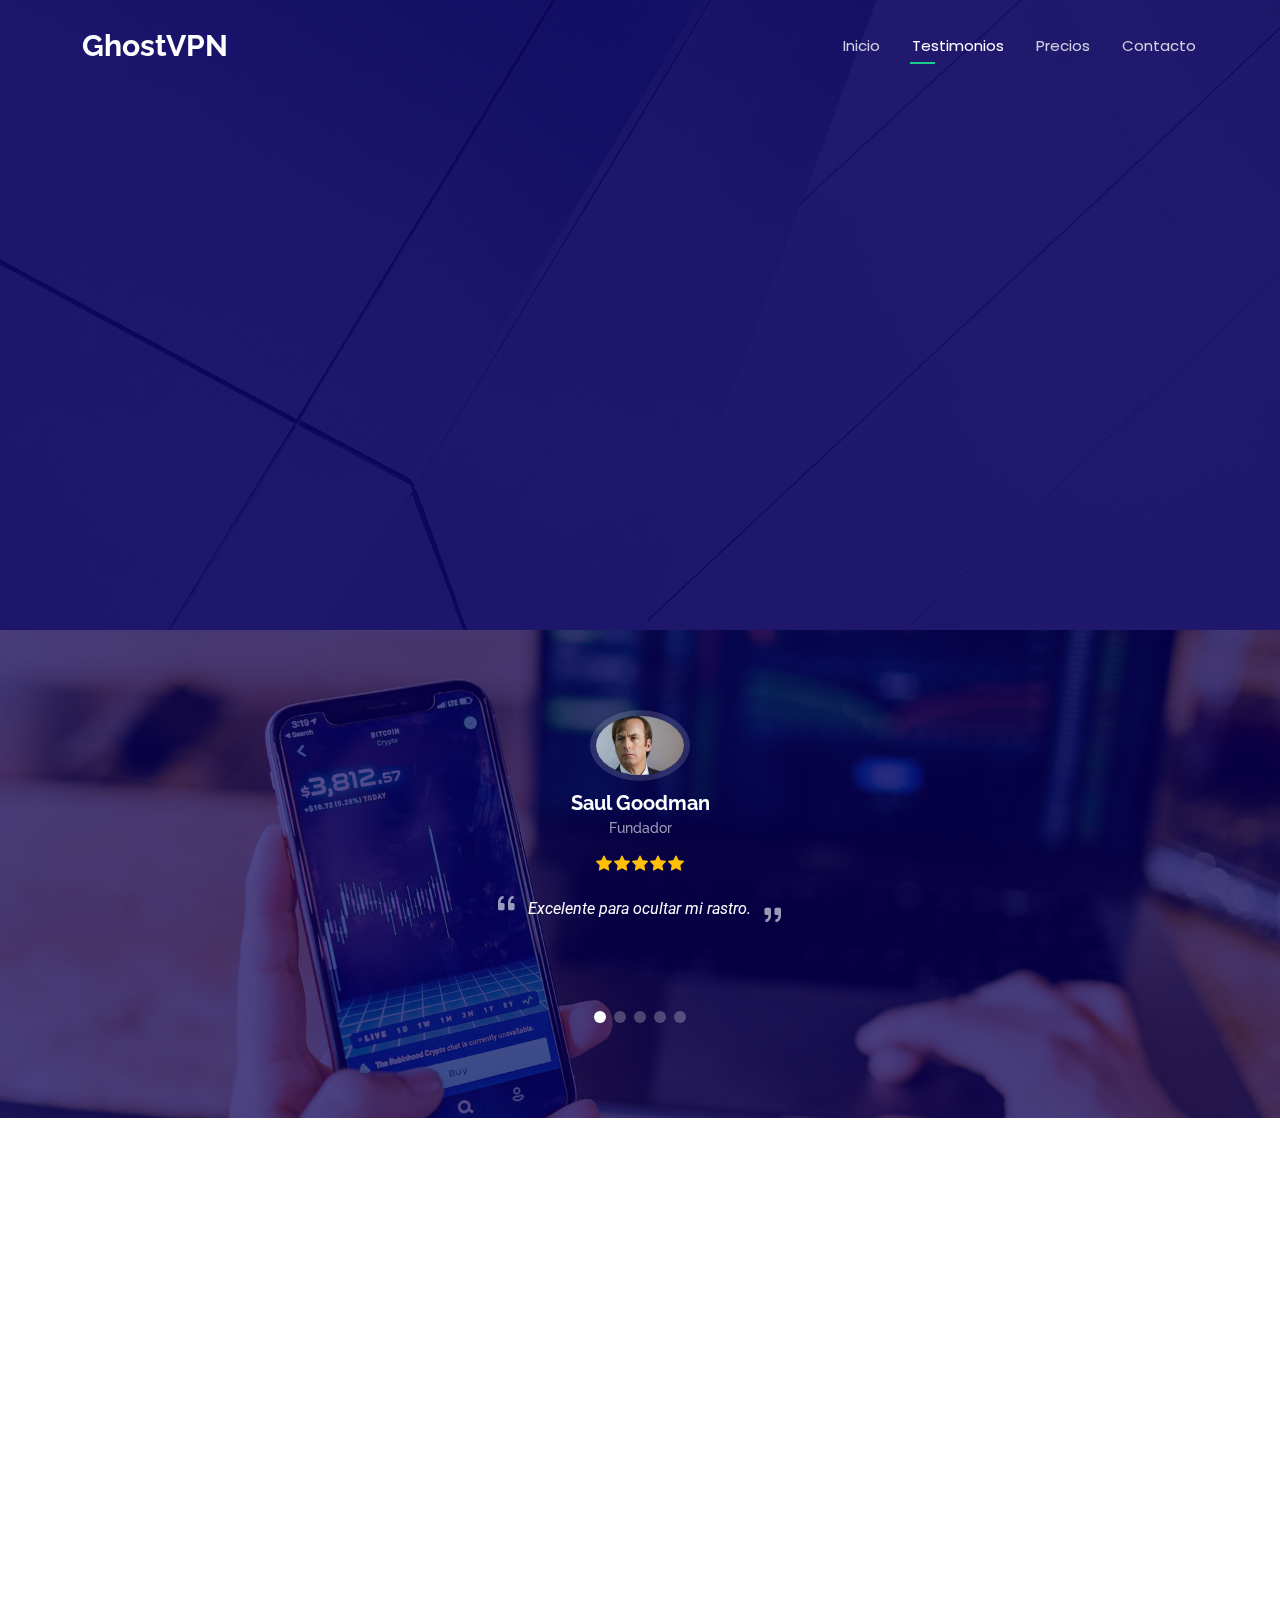
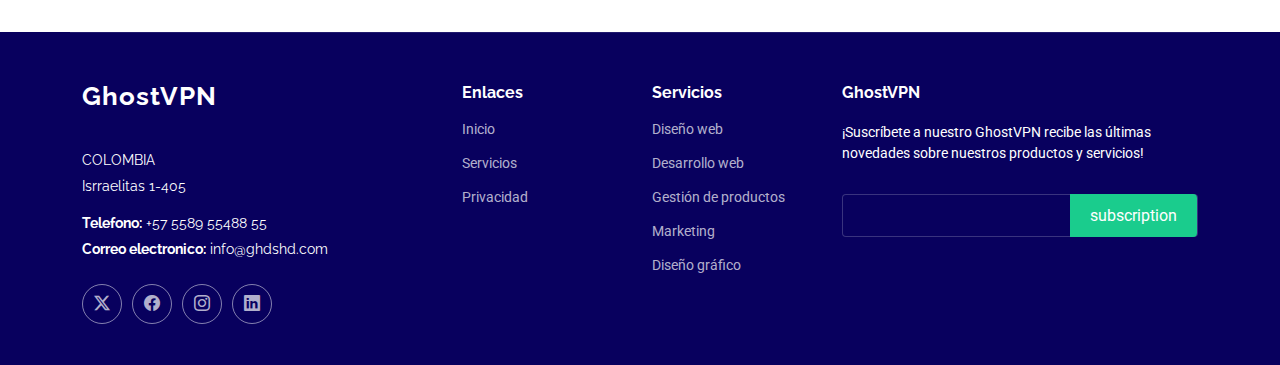
==== commit 320eeb29: "Ultimo" ====
--- a/galeria.html
+++ b/galeria.html
@@ -4,7 +4,7 @@
 <head>
   <meta charset="utf-8">
   <meta content="width=device-width, initial-scale=1.0" name="viewport">
-  <title>Index - Bootslander Bootstrap Template</title>
+  <title>GhostVPN - Testimonios</title>
   <meta name="description" content="">
   <meta name="keywords" content="">
 
@@ -44,35 +44,15 @@
       <a href="index.html" class="logo d-flex align-items-center">
         <!-- Uncomment the line below if you also wish to use an image logo -->
         <!-- <img src="assets/img/logo.png" alt=""> -->
-        <h1 class="sitename">Bootslander</h1>
+        <h1 class="sitename">GhostVPN</h1>
       </a>
 
       <nav id="navmenu" class="navmenu">
         <ul>
-          <li><a href="#hero" class="active">Home</a></li>
-          <li><a href="#about">About</a></li>
-          <li><a href="#features">Features</a></li>
-          <li><a href="#gallery">Gallery</a></li>
-          <li><a href="#team">Team</a></li>
-          <li><a href="#pricing">Pricing</a></li>
-          <li class="dropdown"><a href="#"><span>Dropdown</span> <i class="bi bi-chevron-down toggle-dropdown"></i></a>
-            <ul>
-              <li><a href="#">Dropdown 1</a></li>
-              <li class="dropdown"><a href="#"><span>Deep Dropdown</span> <i class="bi bi-chevron-down toggle-dropdown"></i></a>
-                <ul>
-                  <li><a href="#">Deep Dropdown 1</a></li>
-                  <li><a href="#">Deep Dropdown 2</a></li>
-                  <li><a href="#">Deep Dropdown 3</a></li>
-                  <li><a href="#">Deep Dropdown 4</a></li>
-                  <li><a href="#">Deep Dropdown 5</a></li>
-                </ul>
-              </li>
-              <li><a href="#">Dropdown 2</a></li>
-              <li><a href="#">Dropdown 3</a></li>
-              <li><a href="#">Dropdown 4</a></li>
-            </ul>
-          </li>
-          <li><a href="#contact">Contact</a></li>
+          <li><a href="index.html" >Inicio</a></li>
+          <li><a href="#gallery"class="active">Testimonios</a></li>
+          <li><a href="precios.html">Precios</a></li>
+          <li><a href="#contact">Contacto</a></li>
         </ul>
         <i class="mobile-nav-toggle d-xl-none bi bi-list"></i>
       </nav>
@@ -86,405 +66,8 @@
     <section id="hero" class="hero section dark-background">
       <img src="assets/img/hero-bg-2.jpg" alt="" class="hero-bg">
 
-      <div class="container">
-        <div class="row gy-4 justify-content-between">
-          <div class="col-lg-4 order-lg-last hero-img" data-aos="zoom-out" data-aos-delay="100">
-            <img src="assets/img/hero-img.png" class="img-fluid animated" alt="">
-          </div>
-
-          <div class="col-lg-6  d-flex flex-column justify-content-center" data-aos="fade-in">
-            <h1>Build Your Landing Page With <span>Bootslander</span></h1>
-            <p>We are team of talented designers making websites with Bootstrap</p>
-            <div class="d-flex">
-              <a href="#about" class="btn-get-started">Get Started</a>
-              <a href="https://www.youtube.com/watch?v=Y7f98aduVJ8" class="glightbox btn-watch-video d-flex align-items-center"><i class="bi bi-play-circle"></i><span>Watch Video</span></a>
-            </div>
-          </div>
-
-        </div>
-      </div>
-
-      <svg class="hero-waves" xmlns="http://www.w3.org/2000/svg" xmlns:xlink="http://www.w3.org/1999/xlink" viewBox="0 24 150 28 " preserveAspectRatio="none">
-        <defs>
-          <path id="wave-path" d="M-160 44c30 0 58-18 88-18s 58 18 88 18 58-18 88-18 58 18 88 18 v44h-352z"></path>
-        </defs>
-        <g class="wave1">
-          <use xlink:href="#wave-path" x="50" y="3"></use>
-        </g>
-        <g class="wave2">
-          <use xlink:href="#wave-path" x="50" y="0"></use>
-        </g>
-        <g class="wave3">
-          <use xlink:href="#wave-path" x="50" y="9"></use>
-        </g>
-      </svg>
 
     </section><!-- /Hero Section -->
-
-    <!-- About Section -->
-    <section id="about" class="about section">
-
-      <div class="container" data-aos="fade-up" data-aos-delay="100">
-        <div class="row align-items-xl-center gy-5">
-
-          <div class="col-xl-5 content">
-            <h3>About Us</h3>
-            <h2>Ducimus rerum libero reprehenderit cumque</h2>
-            <p>Ipsa sint sit. Quis ducimus tempore dolores impedit et dolor cumque alias maxime. Enim reiciendis minus et rerum hic non. Dicta quas cum quia maiores iure. Quidem nulla qui assumenda incidunt voluptatem tempora deleniti soluta.</p>
-            <a href="#" class="read-more"><span>Read More</span><i class="bi bi-arrow-right"></i></a>
-          </div>
-
-          <div class="col-xl-7">
-            <div class="row gy-4 icon-boxes">
-
-              <div class="col-md-6" data-aos="fade-up" data-aos-delay="200">
-                <div class="icon-box">
-                  <i class="bi bi-buildings"></i>
-                  <h3>Eius provident</h3>
-                  <p>Magni repellendus vel ullam hic officia accusantium ipsa dolor omnis dolor voluptatem</p>
-                </div>
-              </div> <!-- End Icon Box -->
-
-              <div class="col-md-6" data-aos="fade-up" data-aos-delay="300">
-                <div class="icon-box">
-                  <i class="bi bi-clipboard-pulse"></i>
-                  <h3>Rerum aperiam</h3>
-                  <p>Autem saepe animi et aut aspernatur culpa facere. Rerum saepe rerum voluptates quia</p>
-                </div>
-              </div> <!-- End Icon Box -->
-
-              <div class="col-md-6" data-aos="fade-up" data-aos-delay="400">
-                <div class="icon-box">
-                  <i class="bi bi-command"></i>
-                  <h3>Veniam omnis</h3>
-                  <p>Omnis perferendis molestias culpa sed. Recusandae quas possimus. Quod consequatur corrupti</p>
-                </div>
-              </div> <!-- End Icon Box -->
-
-              <div class="col-md-6" data-aos="fade-up" data-aos-delay="500">
-                <div class="icon-box">
-                  <i class="bi bi-graph-up-arrow"></i>
-                  <h3>Delares sapiente</h3>
-                  <p>Sint et dolor voluptas minus possimus nostrum. Reiciendis commodi eligendi omnis quideme lorenda</p>
-                </div>
-              </div> <!-- End Icon Box -->
-
-            </div>
-          </div>
-
-        </div>
-      </div>
-
-    </section><!-- /About Section -->
-
-    <!-- Features Section -->
-    <section id="features" class="features section">
-
-      <div class="container">
-
-        <div class="row gy-4">
-
-          <div class="col-lg-3 col-md-4" data-aos="fade-up" data-aos-delay="100">
-            <div class="features-item">
-              <i class="bi bi-eye" style="color: #ffbb2c;"></i>
-              <h3><a href="" class="stretched-link">Lorem Ipsum</a></h3>
-            </div>
-          </div><!-- End Feature Item -->
-
-          <div class="col-lg-3 col-md-4" data-aos="fade-up" data-aos-delay="200">
-            <div class="features-item">
-              <i class="bi bi-infinity" style="color: #5578ff;"></i>
-              <h3><a href="" class="stretched-link">Dolor Sitema</a></h3>
-            </div>
-          </div><!-- End Feature Item -->
-
-          <div class="col-lg-3 col-md-4" data-aos="fade-up" data-aos-delay="300">
-            <div class="features-item">
-              <i class="bi bi-mortarboard" style="color: #e80368;"></i>
-              <h3><a href="" class="stretched-link">Sed perspiciatis</a></h3>
-            </div>
-          </div><!-- End Feature Item -->
-
-          <div class="col-lg-3 col-md-4" data-aos="fade-up" data-aos-delay="400">
-            <div class="features-item">
-              <i class="bi bi-nut" style="color: #e361ff;"></i>
-              <h3><a href="" class="stretched-link">Magni Dolores</a></h3>
-            </div>
-          </div><!-- End Feature Item -->
-
-          <div class="col-lg-3 col-md-4" data-aos="fade-up" data-aos-delay="500">
-            <div class="features-item">
-              <i class="bi bi-shuffle" style="color: #47aeff;"></i>
-              <h3><a href="" class="stretched-link">Nemo Enim</a></h3>
-            </div>
-          </div><!-- End Feature Item -->
-
-          <div class="col-lg-3 col-md-4" data-aos="fade-up" data-aos-delay="600">
-            <div class="features-item">
-              <i class="bi bi-star" style="color: #ffa76e;"></i>
-              <h3><a href="" class="stretched-link">Eiusmod Tempor</a></h3>
-            </div>
-          </div><!-- End Feature Item -->
-
-          <div class="col-lg-3 col-md-4" data-aos="fade-up" data-aos-delay="700">
-            <div class="features-item">
-              <i class="bi bi-x-diamond" style="color: #11dbcf;"></i>
-              <h3><a href="" class="stretched-link">Midela Teren</a></h3>
-            </div>
-          </div><!-- End Feature Item -->
-
-          <div class="col-lg-3 col-md-4" data-aos="fade-up" data-aos-delay="800">
-            <div class="features-item">
-              <i class="bi bi-camera-video" style="color: #4233ff;"></i>
-              <h3><a href="" class="stretched-link">Pira Neve</a></h3>
-            </div>
-          </div><!-- End Feature Item -->
-
-          <div class="col-lg-3 col-md-4" data-aos="fade-up" data-aos-delay="900">
-            <div class="features-item">
-              <i class="bi bi-command" style="color: #b2904f;"></i>
-              <h3><a href="" class="stretched-link">Dirada Pack</a></h3>
-            </div>
-          </div><!-- End Feature Item -->
-
-          <div class="col-lg-3 col-md-4" data-aos="fade-up" data-aos-delay="1000">
-            <div class="features-item">
-              <i class="bi bi-dribbble" style="color: #b20969;"></i>
-              <h3><a href="" class="stretched-link">Moton Ideal</a></h3>
-            </div>
-          </div><!-- End Feature Item -->
-
-          <div class="col-lg-3 col-md-4" data-aos="fade-up" data-aos-delay="1100">
-            <div class="features-item">
-              <i class="bi bi-activity" style="color: #ff5828;"></i>
-              <h3><a href="" class="stretched-link">Verdo Park</a></h3>
-            </div>
-          </div><!-- End Feature Item -->
-
-          <div class="col-lg-3 col-md-4" data-aos="fade-up" data-aos-delay="1200">
-            <div class="features-item">
-              <i class="bi bi-brightness-high" style="color: #29cc61;"></i>
-              <h3><a href="" class="stretched-link">Flavor Nivelanda</a></h3>
-            </div>
-          </div><!-- End Feature Item -->
-
-        </div>
-
-      </div>
-
-    </section><!-- /Features Section -->
-
-    <!-- Stats Section -->
-    <section id="stats" class="stats section light-background">
-
-      <div class="container" data-aos="fade-up" data-aos-delay="100">
-
-        <div class="row gy-4">
-
-          <div class="col-lg-3 col-md-6 d-flex flex-column align-items-center">
-            <i class="bi bi-emoji-smile"></i>
-            <div class="stats-item">
-              <span data-purecounter-start="0" data-purecounter-end="232" data-purecounter-duration="1" class="purecounter"></span>
-              <p>Happy Clients</p>
-            </div>
-          </div><!-- End Stats Item -->
-
-          <div class="col-lg-3 col-md-6 d-flex flex-column align-items-center">
-            <i class="bi bi-journal-richtext"></i>
-            <div class="stats-item">
-              <span data-purecounter-start="0" data-purecounter-end="521" data-purecounter-duration="1" class="purecounter"></span>
-              <p>Projects</p>
-            </div>
-          </div><!-- End Stats Item -->
-
-          <div class="col-lg-3 col-md-6 d-flex flex-column align-items-center">
-            <i class="bi bi-headset"></i>
-            <div class="stats-item">
-              <span data-purecounter-start="0" data-purecounter-end="1463" data-purecounter-duration="1" class="purecounter"></span>
-              <p>Hours Of Support</p>
-            </div>
-          </div><!-- End Stats Item -->
-
-          <div class="col-lg-3 col-md-6 d-flex flex-column align-items-center">
-            <i class="bi bi-people"></i>
-            <div class="stats-item">
-              <span data-purecounter-start="0" data-purecounter-end="15" data-purecounter-duration="1" class="purecounter"></span>
-              <p>Hard Workers</p>
-            </div>
-          </div><!-- End Stats Item -->
-
-        </div>
-
-      </div>
-
-    </section><!-- /Stats Section -->
-
-    <!-- Details Section -->
-    <section id="details" class="details section">
-
-      <!-- Section Title -->
-      <div class="container section-title" data-aos="fade-up">
-        <h2>Details</h2>
-        <div><span>Check Our</span> <span class="description-title">Details</span></div>
-      </div><!-- End Section Title -->
-
-      <div class="container">
-
-        <div class="row gy-4 align-items-center features-item">
-          <div class="col-md-5 d-flex align-items-center" data-aos="zoom-out" data-aos-delay="100">
-            <img src="assets/img/details-1.png" class="img-fluid" alt="">
-          </div>
-          <div class="col-md-7" data-aos="fade-up" data-aos-delay="100">
-            <h3>Voluptatem dignissimos provident quasi corporis voluptates sit assumenda.</h3>
-            <p class="fst-italic">
-              Lorem ipsum dolor sit amet, consectetur adipiscing elit, sed do eiusmod tempor incididunt ut labore et dolore
-              magna aliqua.
-            </p>
-            <ul>
-              <li><i class="bi bi-check"></i><span> Ullamco laboris nisi ut aliquip ex ea commodo consequat.</span></li>
-              <li><i class="bi bi-check"></i> <span>Duis aute irure dolor in reprehenderit in voluptate velit.</span></li>
-              <li><i class="bi bi-check"></i> <span>Ullam est qui quos consequatur eos accusamus.</span></li>
-            </ul>
-          </div>
-        </div><!-- Features Item -->
-
-        <div class="row gy-4 align-items-center features-item">
-          <div class="col-md-5 order-1 order-md-2 d-flex align-items-center" data-aos="zoom-out" data-aos-delay="200">
-            <img src="assets/img/details-2.png" class="img-fluid" alt="">
-          </div>
-          <div class="col-md-7 order-2 order-md-1" data-aos="fade-up" data-aos-delay="200">
-            <h3>Corporis temporibus maiores provident</h3>
-            <p class="fst-italic">
-              Lorem ipsum dolor sit amet, consectetur adipiscing elit, sed do eiusmod tempor incididunt ut labore et dolore
-              magna aliqua.
-            </p>
-            <p>
-              Ullamco laboris nisi ut aliquip ex ea commodo consequat. Duis aute irure dolor in reprehenderit in voluptate
-              velit esse cillum dolore eu fugiat nulla pariatur. Excepteur sint occaecat cupidatat non proident, sunt in
-              culpa qui officia deserunt mollit anim id est laborum
-            </p>
-          </div>
-        </div><!-- Features Item -->
-
-        <div class="row gy-4 align-items-center features-item">
-          <div class="col-md-5 d-flex align-items-center" data-aos="zoom-out">
-            <img src="assets/img/details-3.png" class="img-fluid" alt="">
-          </div>
-          <div class="col-md-7" data-aos="fade-up">
-            <h3>Sunt consequatur ad ut est nulla consectetur reiciendis animi voluptas</h3>
-            <p>Cupiditate placeat cupiditate placeat est ipsam culpa. Delectus quia minima quod. Sunt saepe odit aut quia voluptatem hic voluptas dolor doloremque.</p>
-            <ul>
-              <li><i class="bi bi-check"></i> <span>Ullamco laboris nisi ut aliquip ex ea commodo consequat.</span></li>
-              <li><i class="bi bi-check"></i><span> Duis aute irure dolor in reprehenderit in voluptate velit.</span></li>
-              <li><i class="bi bi-check"></i> <span>Facilis ut et voluptatem aperiam. Autem soluta ad fugiat</span>.</li>
-            </ul>
-          </div>
-        </div><!-- Features Item -->
-
-        <div class="row gy-4 align-items-center features-item">
-          <div class="col-md-5 order-1 order-md-2 d-flex align-items-center" data-aos="zoom-out">
-            <img src="assets/img/details-4.png" class="img-fluid" alt="">
-          </div>
-          <div class="col-md-7 order-2 order-md-1" data-aos="fade-up">
-            <h3>Quas et necessitatibus eaque impedit ipsum animi consequatur incidunt in</h3>
-            <p class="fst-italic">
-              Lorem ipsum dolor sit amet, consectetur adipiscing elit, sed do eiusmod tempor incididunt ut labore et dolore
-              magna aliqua.
-            </p>
-            <p>
-              Ullamco laboris nisi ut aliquip ex ea commodo consequat. Duis aute irure dolor in reprehenderit in voluptate
-              velit esse cillum dolore eu fugiat nulla pariatur. Excepteur sint occaecat cupidatat non proident, sunt in
-              culpa qui officia deserunt mollit anim id est laborum
-            </p>
-          </div>
-        </div><!-- Features Item -->
-
-      </div>
-
-    </section><!-- /Details Section -->
-
-    <!-- Gallery Section -->
-    <section id="gallery" class="gallery section">
-
-      <!-- Section Title -->
-      <div class="container section-title" data-aos="fade-up">
-        <h2>Gallery</h2>
-        <div><span>Check Our</span> <span class="description-title">Gallery</span></div>
-      </div><!-- End Section Title -->
-
-      <div class="container" data-aos="fade-up" data-aos-delay="100">
-
-        <div class="row g-0">
-
-          <div class="col-lg-3 col-md-4">
-            <div class="gallery-item">
-              <a href="assets/img/gallery/gallery-1.jpg" class="glightbox" data-gallery="images-gallery">
-                <img src="assets/img/gallery/gallery-1.jpg" alt="" class="img-fluid">
-              </a>
-            </div>
-          </div><!-- End Gallery Item -->
-
-          <div class="col-lg-3 col-md-4">
-            <div class="gallery-item">
-              <a href="assets/img/gallery/gallery-2.jpg" class="glightbox" data-gallery="images-gallery">
-                <img src="assets/img/gallery/gallery-2.jpg" alt="" class="img-fluid">
-              </a>
-            </div>
-          </div><!-- End Gallery Item -->
-
-          <div class="col-lg-3 col-md-4">
-            <div class="gallery-item">
-              <a href="assets/img/gallery/gallery-3.jpg" class="glightbox" data-gallery="images-gallery">
-                <img src="assets/img/gallery/gallery-3.jpg" alt="" class="img-fluid">
-              </a>
-            </div>
-          </div><!-- End Gallery Item -->
-
-          <div class="col-lg-3 col-md-4">
-            <div class="gallery-item">
-              <a href="assets/img/gallery/gallery-4.jpg" class="glightbox" data-gallery="images-gallery">
-                <img src="assets/img/gallery/gallery-4.jpg" alt="" class="img-fluid">
-              </a>
-            </div>
-          </div><!-- End Gallery Item -->
-
-          <div class="col-lg-3 col-md-4">
-            <div class="gallery-item">
-              <a href="assets/img/gallery/gallery-5.jpg" class="glightbox" data-gallery="images-gallery">
-                <img src="assets/img/gallery/gallery-5.jpg" alt="" class="img-fluid">
-              </a>
-            </div>
-          </div><!-- End Gallery Item -->
-
-          <div class="col-lg-3 col-md-4">
-            <div class="gallery-item">
-              <a href="assets/img/gallery/gallery-6.jpg" class="glightbox" data-gallery="images-gallery">
-                <img src="assets/img/gallery/gallery-6.jpg" alt="" class="img-fluid">
-              </a>
-            </div>
-          </div><!-- End Gallery Item -->
-
-          <div class="col-lg-3 col-md-4">
-            <div class="gallery-item">
-              <a href="assets/img/gallery/gallery-7.jpg" class="glightbox" data-gallery="images-gallery">
-                <img src="assets/img/gallery/gallery-7.jpg" alt="" class="img-fluid">
-              </a>
-            </div>
-          </div><!-- End Gallery Item -->
-
-          <div class="col-lg-3 col-md-4">
-            <div class="gallery-item">
-              <a href="assets/img/gallery/gallery-8.jpg" class="glightbox" data-gallery="images-gallery">
-                <img src="assets/img/gallery/gallery-8.jpg" alt="" class="img-fluid">
-              </a>
-            </div>
-          </div><!-- End Gallery Item -->
-
-        </div>
-
-      </div>
-
-    </section><!-- /Gallery Section -->
 
     <!-- Testimonials Section -->
     <section id="testimonials" class="testimonials section dark-background">
@@ -513,15 +96,15 @@
 
             <div class="swiper-slide">
               <div class="testimonial-item">
-                <img src="assets/img/testimonials/testimonials-1.jpg" class="testimonial-img" alt="">
+                <img src="assets/img/testimonials/saul.avif" class="testimonial-img" alt="">
                 <h3>Saul Goodman</h3>
-                <h4>Ceo &amp; Founder</h4>
-                <div class="stars">
-                  <i class="bi bi-star-fill"></i><i class="bi bi-star-fill"></i><i class="bi bi-star-fill"></i><i class="bi bi-star-fill"></i><i class="bi bi-star-fill"></i>
-                </div>
-                <p>
-                  <i class="bi bi-quote quote-icon-left"></i>
-                  <span>Proin iaculis purus consequat sem cure digni ssim donec porttitora entum suscipit rhoncus. Accusantium quam, ultricies eget id, aliquam eget nibh et. Maecen aliquam, risus at semper.</span>
+                <h4>Fundador</h4>
+                <div class="stars">
+                  <i class="bi bi-star-fill"></i><i class="bi bi-star-fill"></i><i class="bi bi-star-fill"></i><i class="bi bi-star-fill"></i><i class="bi bi-star-fill"></i>
+                </div>
+                <p>
+                  <i class="bi bi-quote quote-icon-left"></i>
+                  <span>Excelente para ocultar mi rastro.</span>
                   <i class="bi bi-quote quote-icon-right"></i>
                 </p>
               </div>
@@ -531,7 +114,7 @@
               <div class="testimonial-item">
                 <img src="assets/img/testimonials/testimonials-2.jpg" class="testimonial-img" alt="">
                 <h3>Sara Wilsson</h3>
-                <h4>Designer</h4>
+                <h4>Diseñadora</h4>
                 <div class="stars">
                   <i class="bi bi-star-fill"></i><i class="bi bi-star-fill"></i><i class="bi bi-star-fill"></i><i class="bi bi-star-fill"></i><i class="bi bi-star-fill"></i>
                 </div>
@@ -547,7 +130,7 @@
               <div class="testimonial-item">
                 <img src="assets/img/testimonials/testimonials-3.jpg" class="testimonial-img" alt="">
                 <h3>Jena Karlis</h3>
-                <h4>Store Owner</h4>
+                <h4>Propietaria de una franquicia</h4>
                 <div class="stars">
                   <i class="bi bi-star-fill"></i><i class="bi bi-star-fill"></i><i class="bi bi-star-fill"></i><i class="bi bi-star-fill"></i><i class="bi bi-star-fill"></i>
                 </div>
@@ -579,7 +162,7 @@
               <div class="testimonial-item">
                 <img src="assets/img/testimonials/testimonials-5.jpg" class="testimonial-img" alt="">
                 <h3>John Larson</h3>
-                <h4>Entrepreneur</h4>
+                <h4>Empresario</h4>
                 <div class="stars">
                   <i class="bi bi-star-fill"></i><i class="bi bi-star-fill"></i><i class="bi bi-star-fill"></i><i class="bi bi-star-fill"></i><i class="bi bi-star-fill"></i>
                 </div>
@@ -598,216 +181,13 @@
       </div>
 
     </section><!-- /Testimonials Section -->
-
-    <!-- Team Section -->
-    <section id="team" class="team section">
+    <!-- Contact Section -->
+    <section id="contact" class="contact section">
 
       <!-- Section Title -->
       <div class="container section-title" data-aos="fade-up">
-        <h2>Team</h2>
-        <div><span>Check Our</span> <span class="description-title">Team</span></div>
-      </div><!-- End Section Title -->
-
-      <div class="container">
-
-        <div class="row gy-5">
-
-          <div class="col-lg-4 col-md-6" data-aos="fade-up" data-aos-delay="100">
-            <div class="member">
-              <div class="pic"><img src="assets/img/team/team-1.jpg" class="img-fluid" alt=""></div>
-              <div class="member-info">
-                <h4>Walter White</h4>
-                <span>Chief Executive Officer</span>
-                <div class="social">
-                  <a href=""><i class="bi bi-twitter-x"></i></a>
-                  <a href=""><i class="bi bi-facebook"></i></a>
-                  <a href=""><i class="bi bi-instagram"></i></a>
-                  <a href=""><i class="bi bi-linkedin"></i></a>
-                </div>
-              </div>
-            </div>
-          </div><!-- End Team Member -->
-
-          <div class="col-lg-4 col-md-6" data-aos="fade-up" data-aos-delay="200">
-            <div class="member">
-              <div class="pic"><img src="assets/img/team/team-2.jpg" class="img-fluid" alt=""></div>
-              <div class="member-info">
-                <h4>Sarah Jhonson</h4>
-                <span>Product Manager</span>
-                <div class="social">
-                  <a href=""><i class="bi bi-twitter-x"></i></a>
-                  <a href=""><i class="bi bi-facebook"></i></a>
-                  <a href=""><i class="bi bi-instagram"></i></a>
-                  <a href=""><i class="bi bi-linkedin"></i></a>
-                </div>
-              </div>
-            </div>
-          </div><!-- End Team Member -->
-
-          <div class="col-lg-4 col-md-6" data-aos="fade-up" data-aos-delay="300">
-            <div class="member">
-              <div class="pic"><img src="assets/img/team/team-3.jpg" class="img-fluid" alt=""></div>
-              <div class="member-info">
-                <h4>William Anderson</h4>
-                <span>CTO</span>
-                <div class="social">
-                  <a href=""><i class="bi bi-twitter-x"></i></a>
-                  <a href=""><i class="bi bi-facebook"></i></a>
-                  <a href=""><i class="bi bi-instagram"></i></a>
-                  <a href=""><i class="bi bi-linkedin"></i></a>
-                </div>
-              </div>
-            </div>
-          </div><!-- End Team Member -->
-
-        </div>
-
-      </div>
-
-    </section><!-- /Team Section -->
-
-    <!-- Pricing Section -->
-    <section id="pricing" class="pricing section">
-
-      <!-- Section Title -->
-      <div class="container section-title" data-aos="fade-up">
-        <h2>Pricing</h2>
-        <div><span>Check Our</span> <span class="description-title">Pricing</span></div>
-      </div><!-- End Section Title -->
-
-      <div class="container">
-
-        <div class="row gy-4">
-
-          <div class="col-lg-4" data-aos="zoom-in" data-aos-delay="100">
-            <div class="pricing-item">
-              <h3>Free Plan</h3>
-              <p class="description">Ullam mollitia quasi nobis soluta in voluptatum et sint palora dex strater</p>
-              <h4><sup>$</sup>0<span> / month</span></h4>
-              <a href="#" class="cta-btn">Start a free trial</a>
-              <p class="text-center small">No credit card required</p>
-              <ul>
-                <li><i class="bi bi-check"></i> <span>Quam adipiscing vitae proin</span></li>
-                <li><i class="bi bi-check"></i> <span>Nec feugiat nisl pretium</span></li>
-                <li><i class="bi bi-check"></i> <span>Nulla at volutpat diam uteera</span></li>
-                <li class="na"><i class="bi bi-x"></i> <span>Pharetra massa massa ultricies</span></li>
-                <li class="na"><i class="bi bi-x"></i> <span>Massa ultricies mi quis hendrerit</span></li>
-                <li class="na"><i class="bi bi-x"></i> <span>Voluptate id voluptas qui sed aperiam rerum</span></li>
-                <li class="na"><i class="bi bi-x"></i> <span>Iure nihil dolores recusandae odit voluptatibus</span></li>
-              </ul>
-            </div>
-          </div><!-- End Pricing Item -->
-
-          <div class="col-lg-4" data-aos="zoom-in" data-aos-delay="200">
-            <div class="pricing-item featured">
-              <p class="popular">Popular</p>
-              <h3>Business Plan</h3>
-              <p class="description">Ullam mollitia quasi nobis soluta in voluptatum et sint palora dex strater</p>
-              <h4><sup>$</sup>29<span> / month</span></h4>
-              <a href="#" class="cta-btn">Start a free trial</a>
-              <p class="text-center small">No credit card required</p>
-              <ul>
-                <li><i class="bi bi-check"></i> <span>Quam adipiscing vitae proin</span></li>
-                <li><i class="bi bi-check"></i> <span>Nec feugiat nisl pretium</span></li>
-                <li><i class="bi bi-check"></i> <span>Nulla at volutpat diam uteera</span></li>
-                <li><i class="bi bi-check"></i> <span>Pharetra massa massa ultricies</span></li>
-                <li><i class="bi bi-check"></i> <span>Massa ultricies mi quis hendrerit</span></li>
-                <li><i class="bi bi-check"></i> <span>Voluptate id voluptas qui sed aperiam rerum</span></li>
-                <li class="na"><i class="bi bi-x"></i> <span>Iure nihil dolores recusandae odit voluptatibus</span></li>
-              </ul>
-            </div>
-          </div><!-- End Pricing Item -->
-
-          <div class="col-lg-4" data-aos="zoom-in" data-aos-delay="300">
-            <div class="pricing-item">
-              <h3>Developer Plan</h3>
-              <p class="description">Ullam mollitia quasi nobis soluta in voluptatum et sint palora dex strater</p>
-              <h4><sup>$</sup>49<span> / month</span></h4>
-              <a href="#" class="cta-btn">Start a free trial</a>
-              <p class="text-center small">No credit card required</p>
-              <ul>
-                <li><i class="bi bi-check"></i> <span>Quam adipiscing vitae proin</span></li>
-                <li><i class="bi bi-check"></i> <span>Nec feugiat nisl pretium</span></li>
-                <li><i class="bi bi-check"></i> <span>Nulla at volutpat diam uteera</span></li>
-                <li><i class="bi bi-check"></i> <span>Pharetra massa massa ultricies</span></li>
-                <li><i class="bi bi-check"></i> <span>Massa ultricies mi quis hendrerit</span></li>
-                <li><i class="bi bi-check"></i> <span>Voluptate id voluptas qui sed aperiam rerum</span></li>
-                <li><i class="bi bi-check"></i> <span>Iure nihil dolores recusandae odit voluptatibus</span></li>
-              </ul>
-            </div>
-          </div><!-- End Pricing Item -->
-
-        </div>
-
-      </div>
-
-    </section><!-- /Pricing Section -->
-
-    <!-- Faq Section -->
-    <section id="faq" class="faq section light-background">
-
-      <div class="container-fluid">
-
-        <div class="row gy-4">
-
-          <div class="col-lg-7 d-flex flex-column justify-content-center order-2 order-lg-1">
-
-            <div class="content px-xl-5" data-aos="fade-up" data-aos-delay="100">
-              <h3><span>Frequently Asked </span><strong>Questions</strong></h3>
-              <p>
-                Lorem ipsum dolor sit amet, consectetur adipiscing elit, sed do eiusmod tempor incididunt ut labore et dolore magna aliqua. Duis aute irure dolor in reprehenderit
-              </p>
-            </div>
-
-            <div class="faq-container px-xl-5" data-aos="fade-up" data-aos-delay="200">
-
-              <div class="faq-item faq-active">
-                <i class="faq-icon bi bi-question-circle"></i>
-                <h3>Non consectetur a erat nam at lectus urna duis?</h3>
-                <div class="faq-content">
-                  <p>Feugiat pretium nibh ipsum consequat. Tempus iaculis urna id volutpat lacus laoreet non curabitur gravida. Venenatis lectus magna fringilla urna porttitor rhoncus dolor purus non.</p>
-                </div>
-                <i class="faq-toggle bi bi-chevron-right"></i>
-              </div><!-- End Faq item-->
-
-              <div class="faq-item">
-                <i class="faq-icon bi bi-question-circle"></i>
-                <h3>Feugiat scelerisque varius morbi enim nunc faucibus a pellentesque?</h3>
-                <div class="faq-content">
-                  <p>Dolor sit amet consectetur adipiscing elit pellentesque habitant morbi. Id interdum velit laoreet id donec ultrices. Fringilla phasellus faucibus scelerisque eleifend donec pretium. Est pellentesque elit ullamcorper dignissim. Mauris ultrices eros in cursus turpis massa tincidunt dui.</p>
-                </div>
-                <i class="faq-toggle bi bi-chevron-right"></i>
-              </div><!-- End Faq item-->
-
-              <div class="faq-item">
-                <i class="faq-icon bi bi-question-circle"></i>
-                <h3>Dolor sit amet consectetur adipiscing elit pellentesque?</h3>
-                <div class="faq-content">
-                  <p>Eleifend mi in nulla posuere sollicitudin aliquam ultrices sagittis orci. Faucibus pulvinar elementum integer enim. Sem nulla pharetra diam sit amet nisl suscipit. Rutrum tellus pellentesque eu tincidunt. Lectus urna duis convallis convallis tellus. Urna molestie at elementum eu facilisis sed odio morbi quis</p>
-                </div>
-                <i class="faq-toggle bi bi-chevron-right"></i>
-              </div><!-- End Faq item-->
-
-            </div>
-
-          </div>
-
-          <div class="col-lg-5 order-1 order-lg-2">
-            <img src="assets/img/faq.jpg" class="img-fluid" alt="" data-aos="zoom-in" data-aos-delay="100">
-          </div>
-        </div>
-
-      </div>
-
-    </section><!-- /Faq Section -->
-
-    <!-- Contact Section -->
-    <section id="contact" class="contact section">
-
-      <!-- Section Title -->
-      <div class="container section-title" data-aos="fade-up">
-        <h2>Contact</h2>
-        <div><span>Check Our</span> <span class="description-title">Contact</span></div>
+        <h2>Contactanos</h2>
+        <div><span>¿Necesitas nuestra ayuda?</span> <span class="description-title">Escríbenos un mensaje</span></div>
       </div><!-- End Section Title -->
 
       <div class="container" data-aos="fade" data-aos-delay="100">
@@ -818,23 +198,23 @@
             <div class="info-item d-flex" data-aos="fade-up" data-aos-delay="200">
               <i class="bi bi-geo-alt flex-shrink-0"></i>
               <div>
-                <h3>Address</h3>
-                <p>A108 Adam Street, New York, NY 535022</p>
+                <h3>Ubicación</h3>
+                <p>Garzon-Huila COLOMBIA</p>
               </div>
             </div><!-- End Info Item -->
 
             <div class="info-item d-flex" data-aos="fade-up" data-aos-delay="300">
               <i class="bi bi-telephone flex-shrink-0"></i>
               <div>
-                <h3>Call Us</h3>
-                <p>+1 5589 55488 55</p>
+                <h3>Teléfono</h3>
+                <p>+57 1254789654</p>
               </div>
             </div><!-- End Info Item -->
 
             <div class="info-item d-flex" data-aos="fade-up" data-aos-delay="400">
               <i class="bi bi-envelope flex-shrink-0"></i>
               <div>
-                <h3>Email Us</h3>
+                <h3>Gmail</h3>
                 <p>info@example.com</p>
               </div>
             </div><!-- End Info Item -->
@@ -846,27 +226,23 @@
               <div class="row gy-4">
 
                 <div class="col-md-6">
-                  <input type="text" name="name" class="form-control" placeholder="Your Name" required="">
+                  <input type="text" name="name" class="form-control" placeholder="Nombre" required="">
                 </div>
 
                 <div class="col-md-6 ">
-                  <input type="email" class="form-control" name="email" placeholder="Your Email" required="">
+                  <input type="email" class="form-control" name="email" placeholder="Correo electrónico" required="">
                 </div>
 
                 <div class="col-md-12">
-                  <input type="text" class="form-control" name="subject" placeholder="Subject" required="">
-                </div>
-
-                <div class="col-md-12">
-                  <textarea class="form-control" name="message" rows="6" placeholder="Message" required=""></textarea>
+                  <textarea class="form-control" name="message" rows="6" placeholder="Mensaje" required=""></textarea>
                 </div>
 
                 <div class="col-md-12 text-center">
-                  <div class="loading">Loading</div>
+                  <div class="loading">Cargando</div>
                   <div class="error-message"></div>
-                  <div class="sent-message">Your message has been sent. Thank you!</div>
-
-                  <button type="submit">Send Message</button>
+                  <div class="sent-message"> Tu mensaje fue enviado</div>
+
+                  <button type="submit">Enviar Mensaje</button>
                 </div>
 
               </div>
@@ -887,13 +263,13 @@
       <div class="row gy-4">
         <div class="col-lg-4 col-md-6 footer-about">
           <a href="index.html" class="logo d-flex align-items-center">
-            <span class="sitename">Bootslander</span>
+            <span class="sitename">GhostVPN</span>
           </a>
           <div class="footer-contact pt-3">
-            <p>A108 Adam Street</p>
-            <p>New York, NY 535022</p>
-            <p class="mt-3"><strong>Phone:</strong> <span>+1 5589 55488 55</span></p>
-            <p><strong>Email:</strong> <span>info@example.com</span></p>
+            <p>COLOMBIA</p>
+            <p>Isrraelitas 1-405</p>
+            <p class="mt-3"><strong>Telefono:</strong> <span>+57 5589 55488 55</span></p>
+            <p><strong>Correo electronico:</strong> <span>info@ghdshd.com</span></p>
           </div>
           <div class="social-links d-flex mt-4">
             <a href=""><i class="bi bi-twitter-x"></i></a>
@@ -904,51 +280,40 @@
         </div>
 
         <div class="col-lg-2 col-md-3 footer-links">
-          <h4>Useful Links</h4>
+          <h4>Enlaces</h4>
           <ul>
-            <li><a href="#">Home</a></li>
-            <li><a href="#">About us</a></li>
-            <li><a href="#">Services</a></li>
-            <li><a href="#">Terms of service</a></li>
-            <li><a href="#">Privacy policy</a></li>
+            <li><a href="#">Inicio</a></li>    
+            <li><a href="#">Servicios</a></li>
+            <li><a href="#">Privacidad</a></li>
           </ul>
         </div>
 
         <div class="col-lg-2 col-md-3 footer-links">
-          <h4>Our Services</h4>
+          <h4>Servicios</h4>
           <ul>
-            <li><a href="#">Web Design</a></li>
-            <li><a href="#">Web Development</a></li>
-            <li><a href="#">Product Management</a></li>
+            <li><a href="#">Diseño web</a></li>
+            <li><a href="#">Desarrollo web</a></li>
+            <li><a href="#">Gestión de productos</a></li>
             <li><a href="#">Marketing</a></li>
-            <li><a href="#">Graphic Design</a></li>
+            <li><a href="#">Diseño gráfico</a></li>
           </ul>
         </div>
 
         <div class="col-lg-4 col-md-12 footer-newsletter">
-          <h4>Our Newsletter</h4>
-          <p>Subscribe to our newsletter and receive the latest news about our products and services!</p>
+          <h4>GhostVPN</h4>
+          <p>¡Suscríbete a nuestro GhostVPN recibe las últimas novedades sobre nuestros productos y servicios!</p>
           <form action="forms/newsletter.php" method="post" class="php-email-form">
-            <div class="newsletter-form"><input type="email" name="email"><input type="submit" value="Subscribe"></div>
-            <div class="loading">Loading</div>
+            <div class="newsletter-form"><input type="email" name="email"><input type="submit" value="subscription"></div>
+            <div class="loading">Cargando</div>
             <div class="error-message"></div>
-            <div class="sent-message">Your subscription request has been sent. Thank you!</div>
+            <div class="sent-message">Su solicitud de suscripción ha sido enviada. Gracias.!</div>
           </form>
         </div>
 
       </div>
     </div>
 
-    <div class="container copyright text-center mt-4">
-      <p>© <span>Copyright</span> <strong class="px-1 sitename">Bootslander</strong> <span>All Rights Reserved</span></p>
-      <div class="credits">
-        <!-- All the links in the footer should remain intact. -->
-        <!-- You can delete the links only if you've purchased the pro version. -->
-        <!-- Licensing information: https://bootstrapmade.com/license/ -->
-        <!-- Purchase the pro version with working PHP/AJAX contact form: [buy-url] -->
-        Designed by <a href="https://bootstrapmade.com/">BootstrapMade</a> Distributed By <a href="https://themewagon.com">ThemeWagon</a>
-      </div>
-    </div>
+   
 
   </footer>
 
--- a/assets/css/main.css
+++ b/assets/css/main.css
@@ -1,43 +1,27 @@
-/**
-* Template Name: Bootslander
-* Template URL: https://bootstrapmade.com/bootslander-free-bootstrap-landing-page-template/
-* Updated: Aug 07 2024 with Bootstrap v5.3.3
-* Author: BootstrapMade.com
-* License: https://bootstrapmade.com/license/
-*/
-
-/*--------------------------------------------------------------
-# Font & Color Variables
-# Help: https://bootstrapmade.com/color-system/
---------------------------------------------------------------*/
-/* Fonts */
+
 :root {
   --default-font: "Roboto",  system-ui, -apple-system, "Segoe UI", Roboto, "Helvetica Neue", Arial, "Noto Sans", "Liberation Sans", sans-serif, "Apple Color Emoji", "Segoe UI Emoji", "Segoe UI Symbol", "Noto Color Emoji";
   --heading-font: "Raleway",  sans-serif;
   --nav-font: "Poppins",  sans-serif;
 }
 
-/* Global Colors - The following color variables are used throughout the website. Updating them here will change the color scheme of the entire website */
 :root { 
-  --background-color: #ffffff; /* Background color for the entire website, including individual sections */
-  --default-color: #444444; /* Default color used for the majority of the text content across the entire website */
-  --heading-color: #040677; /* Color for headings, subheadings and title throughout the website */
-  --accent-color: #1acc8d; /* Accent color that represents your brand on the website. It's used for buttons, links, and other elements that need to stand out */
-  --surface-color: #ffffff; /* The surface color is used as a background of boxed elements within sections, such as cards, icon boxes, or other elements that require a visual separation from the global background. */
-  --contrast-color: #ffffff; /* Contrast color for text, ensuring readability against backgrounds of accent, heading, or default colors. */
-}
-
-/* Nav Menu Colors - The following color variables are used specifically for the navigation menu. They are separate from the global colors to allow for more customization options */
+  --background-color: #ffffff;
+  --default-color: #444444;
+  --heading-color: #040677;
+  --accent-color: #1acc8d;
+  --surface-color: #ffffff;
+  --contrast-color: #ffffff;
+}
+
 :root {
-  --nav-color: #ffffff;  /* The default color of the main navmenu links */
-  --nav-hover-color: #1acc8d; /* Applied to main navmenu links when they are hovered over or active */
-  --nav-mobile-background-color: #ffffff; /* Used as the background color for mobile navigation menu */
-  --nav-dropdown-background-color: #ffffff; /* Used as the background color for dropdown items that appear when hovering over primary navigation items */
-  --nav-dropdown-color: #444444; /* Used for navigation links of the dropdown items in the navigation menu. */
-  --nav-dropdown-hover-color: #1acc8d; /* Similar to --nav-hover-color, this color is applied to dropdown navigation links when they are hovered over. */
-}
-
-/* Color Presets - These classes override global colors when applied to any section or element, providing reuse of the sam color scheme. */
+  --nav-color: #ffffff;
+  --nav-hover-color: #1acc8d;
+  --nav-mobile-background-color: #ffffff;
+  --nav-dropdown-background-color: #ffffff;
+  --nav-dropdown-color: #444444;
+  --nav-dropdown-hover-color: #1acc8d;
+}
 
 .light-background {
   --background-color: #f4f5fe;
@@ -52,14 +36,10 @@
   --contrast-color: #ffffff;
 }
 
-/* Smooth scroll */
 :root {
   scroll-behavior: smooth;
 }
 
-/*--------------------------------------------------------------
-# General Styling & Shared Classes
---------------------------------------------------------------*/
 body {
   color: var(--default-color);
   background-color: var(--background-color);
@@ -87,8 +67,6 @@
   font-family: var(--heading-font);
 }
 
-/* PHP Email Form Messages
-------------------------------*/
 .php-email-form .error-message {
   display: none;
   background: #df1529;
@@ -173,16 +151,10 @@
   box-shadow: 0px 0 18px rgba(0, 0, 0, 0.1);
 }
 
-/* Global Header on Scroll
-------------------------------*/
 .scrolled .header {
   --background-color: #10058c;
 }
 
-/*--------------------------------------------------------------
-# Navigation Menu
---------------------------------------------------------------*/
-/* Desktop Navigation */
 @media (min-width: 1200px) {
   .navmenu {
     padding: 0;
@@ -448,6 +420,7 @@
   background-color: var(--background-color);
   font-size: 14px;
   position: relative;
+  height: 37vh;
 }
 
 .footer .footer-top {
@@ -722,9 +695,6 @@
   color: color-mix(in srgb, var(--default-color), transparent 70%);
 }
 
-/*--------------------------------------------------------------
-# Global Sections
---------------------------------------------------------------*/
 section,
 .section {
   color: var(--default-color);
@@ -742,9 +712,6 @@
   }
 }
 
-/*--------------------------------------------------------------
-# Global Section Titles
---------------------------------------------------------------*/
 .section-title {
   padding-bottom: 60px;
   position: relative;
@@ -781,9 +748,6 @@
   font-family: var(--heading-font);
 }
 
-/*--------------------------------------------------------------
-# Hero Section
---------------------------------------------------------------*/
 .hero {
   width: 100%;
   min-height: 70vh;
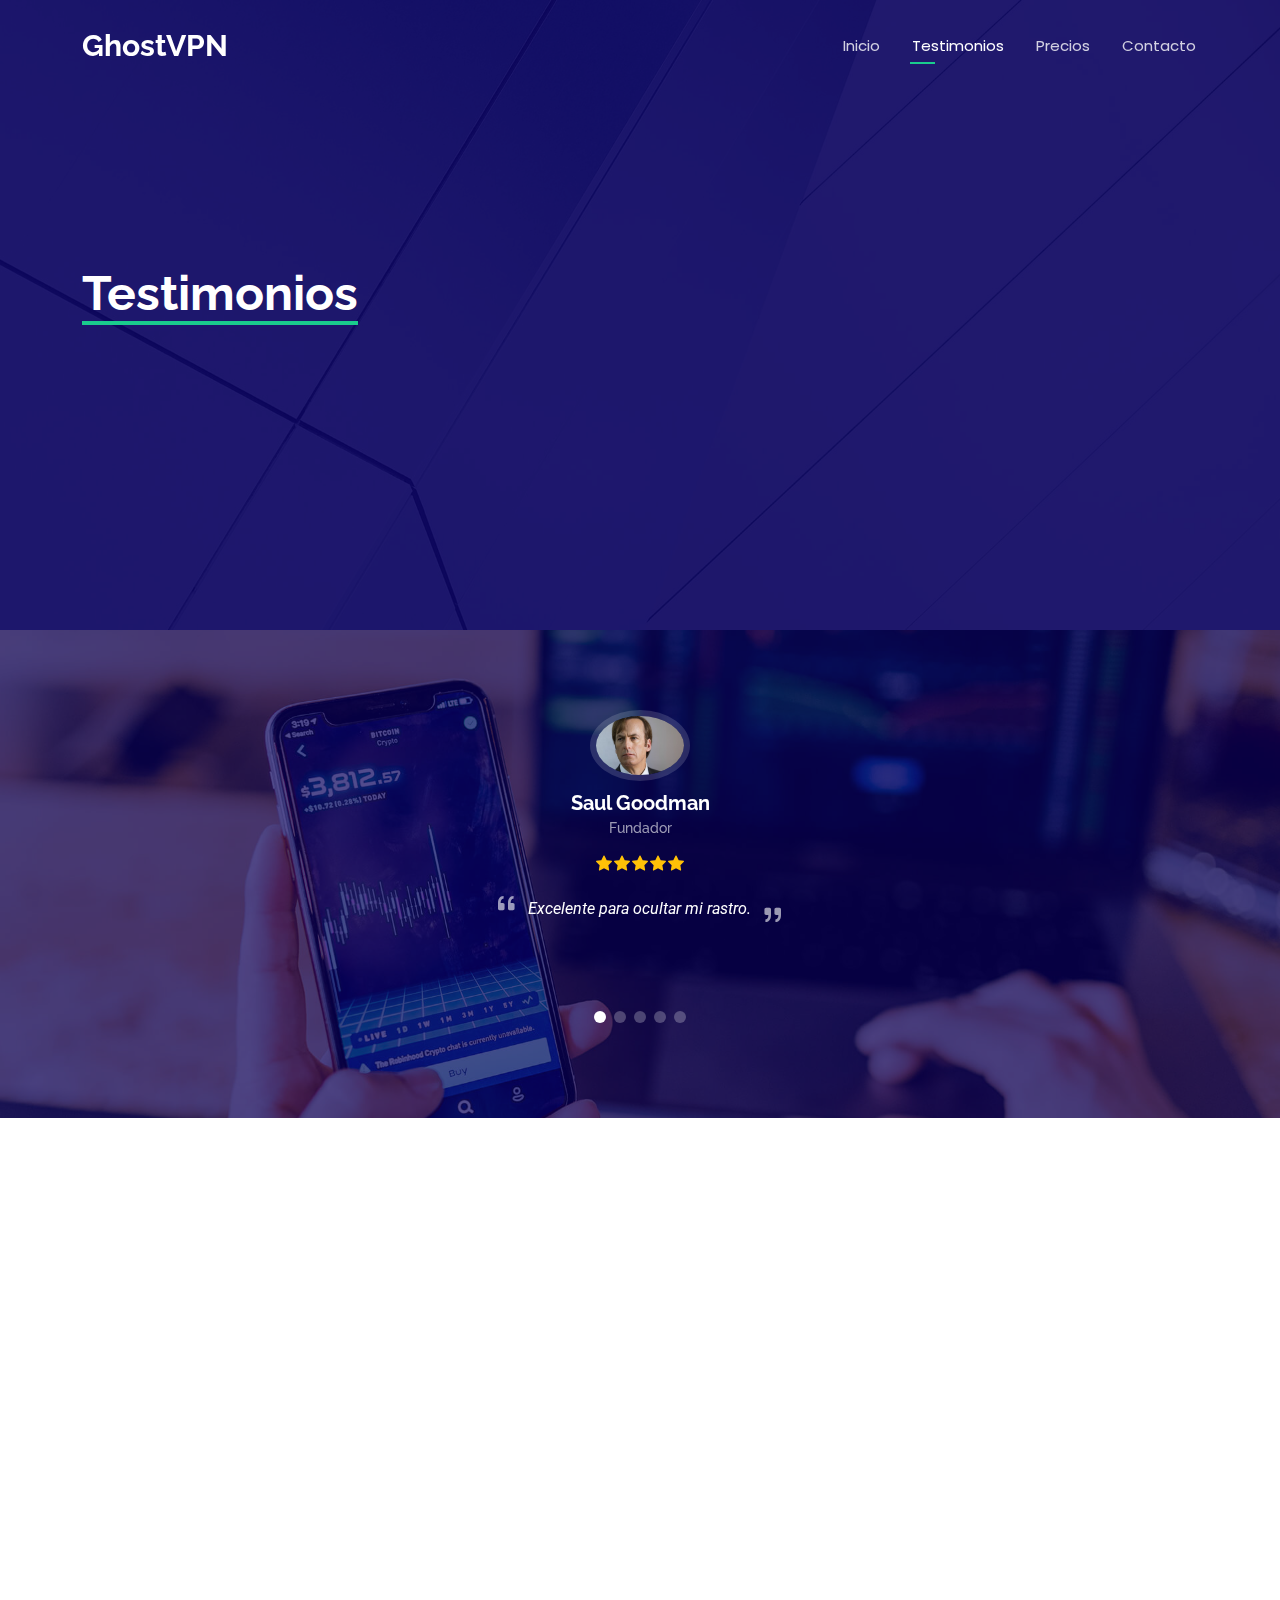
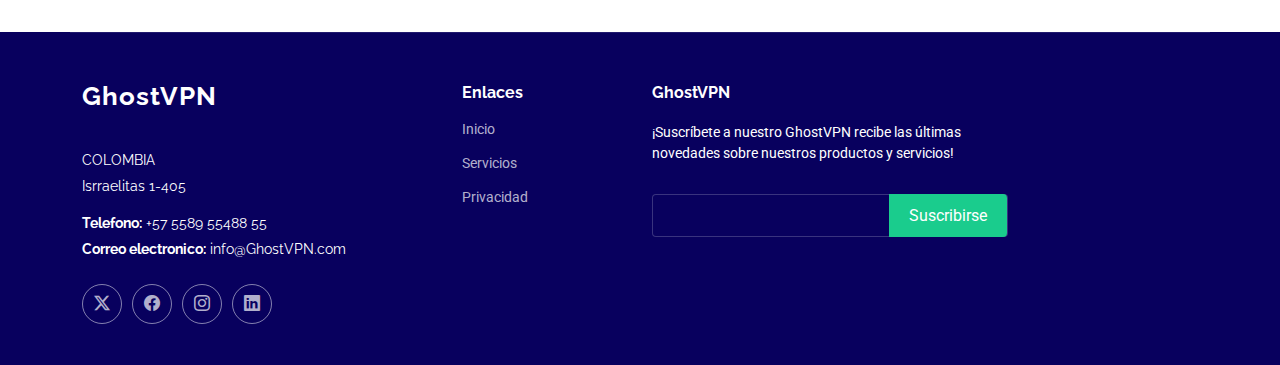
==== commit cd5aadf0: "Actualizacion" ====
--- a/galeria.html
+++ b/galeria.html
@@ -61,13 +61,21 @@
   </header>
 
   <main class="main">
-
-    <!-- Hero Section -->
     <section id="hero" class="hero section dark-background">
       <img src="assets/img/hero-bg-2.jpg" alt="" class="hero-bg">
 
-
-    </section><!-- /Hero Section -->
+      <div class="container">
+        <div class="row gy-4 justify-content-between">
+          </div>
+
+          <div class="col-lg-6  d-flex flex-column justify-content-center" data-aos="fade-in">
+            <h1><span>Testimonios</span></h1>
+          </div>
+
+        </div>
+      </div>
+
+    </section>
 
     <!-- Testimonials Section -->
     <section id="testimonials" class="testimonials section dark-background">
@@ -112,9 +120,9 @@
 
             <div class="swiper-slide">
               <div class="testimonial-item">
-                <img src="assets/img/testimonials/testimonials-2.jpg" class="testimonial-img" alt="">
-                <h3>Sara Wilsson</h3>
-                <h4>Diseñadora</h4>
+                <img src="assets/img/testimonials/elon.webp" class="testimonial-img" alt="">
+                <h3>Elon Musk</h3>
+                <h4>Empresario</h4>
                 <div class="stars">
                   <i class="bi bi-star-fill"></i><i class="bi bi-star-fill"></i><i class="bi bi-star-fill"></i><i class="bi bi-star-fill"></i><i class="bi bi-star-fill"></i>
                 </div>
@@ -215,7 +223,7 @@
               <i class="bi bi-envelope flex-shrink-0"></i>
               <div>
                 <h3>Gmail</h3>
-                <p>info@example.com</p>
+                <p>info@GhostVPN.com</p>
               </div>
             </div><!-- End Info Item -->
 
@@ -269,7 +277,7 @@
             <p>COLOMBIA</p>
             <p>Isrraelitas 1-405</p>
             <p class="mt-3"><strong>Telefono:</strong> <span>+57 5589 55488 55</span></p>
-            <p><strong>Correo electronico:</strong> <span>info@ghdshd.com</span></p>
+            <p><strong>Correo electronico:</strong> <span>info@GhostVPN.com</span></p>
           </div>
           <div class="social-links d-flex mt-4">
             <a href=""><i class="bi bi-twitter-x"></i></a>
@@ -288,22 +296,11 @@
           </ul>
         </div>
 
-        <div class="col-lg-2 col-md-3 footer-links">
-          <h4>Servicios</h4>
-          <ul>
-            <li><a href="#">Diseño web</a></li>
-            <li><a href="#">Desarrollo web</a></li>
-            <li><a href="#">Gestión de productos</a></li>
-            <li><a href="#">Marketing</a></li>
-            <li><a href="#">Diseño gráfico</a></li>
-          </ul>
-        </div>
-
         <div class="col-lg-4 col-md-12 footer-newsletter">
           <h4>GhostVPN</h4>
           <p>¡Suscríbete a nuestro GhostVPN recibe las últimas novedades sobre nuestros productos y servicios!</p>
           <form action="forms/newsletter.php" method="post" class="php-email-form">
-            <div class="newsletter-form"><input type="email" name="email"><input type="submit" value="subscription"></div>
+            <div class="newsletter-form"><input type="email" name="email"><input type="submit" value="Suscribirse"></div>
             <div class="loading">Cargando</div>
             <div class="error-message"></div>
             <div class="sent-message">Su solicitud de suscripción ha sido enviada. Gracias.!</div>
